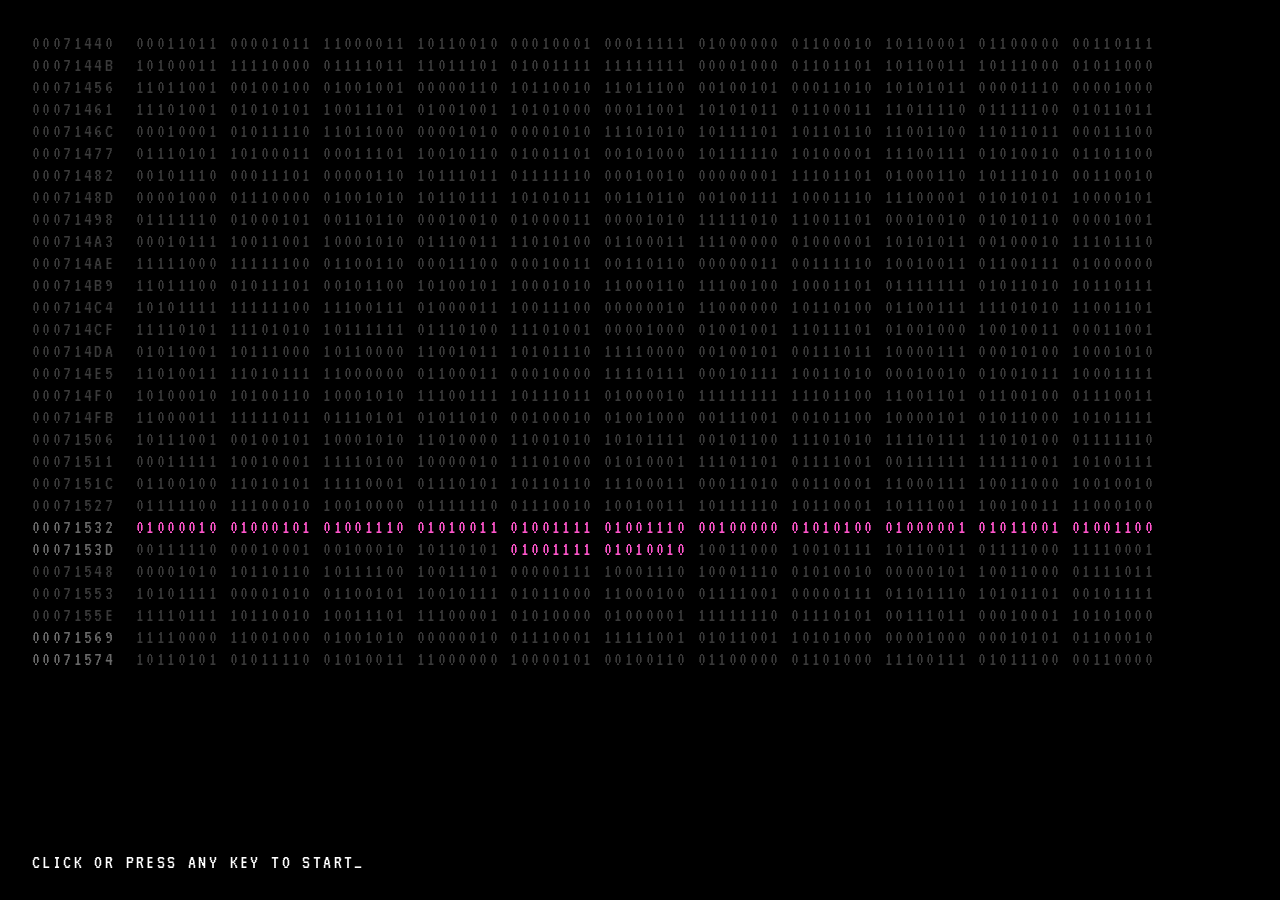
==== index.html @ 85f2c320 "bensontaylor.com website" ====
<!doctype html>
<html lang="en-GB">
<head>
<meta charset="utf-8">
<meta name="viewport" content="width=device-width, initial-scale=1">
<title>BENSON TAYLOR</title>
<meta name="description" content="Benson Taylor — British composer, record producer, technologist and businessman, working between his studios in Tuscany and Los Angeles.">
<meta name="theme-color" content="#ff56cc">
<link rel="canonical" href="https://bensontaylor.com/">
<link rel="icon" href="assets/img/icon-32.png" sizes="32x32">
<link rel="icon" href="assets/img/icon-192.png" sizes="192x192">
<link rel="apple-touch-icon" href="assets/img/icon-180.png">
<link rel="preconnect" href="https://fonts.googleapis.com">
<link rel="preconnect" href="https://fonts.gstatic.com" crossorigin>
<link rel="stylesheet" href="https://fonts.googleapis.com/css2?family=Silkscreen:wght@400;700&family=VT323&display=swap">
<link rel="stylesheet" href="assets/os.css?v=20261024205733">
<script>
  // Set before the first paint so the boot screen covers the site from the start (no flash on reload).
  document.documentElement.classList.add('js');
  if (!matchMedia('(prefers-reduced-motion: reduce)').matches && !/[?&]skipboot/.test(location.search)) document.documentElement.classList.add('booting');
</script>
</head>
<body>

<!-- Boot screen: shown once per visit, any key or click skips it. -->
<div class="boot" id="boot" aria-hidden="true">
  <pre class="boot-log" id="boot-log"></pre>
</div>

<!-- The pixelated portrait behind everything. -->
<canvas class="bg" id="bg" aria-hidden="true"></canvas>

<!-- Menu bar -->
<header class="menubar">
  <a class="mb-name" href="./" data-home>BENSON TAYLOR</a>
  <nav class="mb-menu" aria-label="Primary">
    <a href="#about" data-open="about">ABOUT</a>
    <a href="#music" data-open="music">MUSIC</a>
    <a href="#work" data-open="work">WORK</a>
    <a href="#contact" data-open="contact">CONTACT</a>
    <a href="#radio" data-open="radio">RADIO</a>
  </nav>
  <div class="mb-social">
    <a href="https://www.instagram.com/_bensontaylor/" target="_blank" rel="noopener" aria-label="Instagram" title="Instagram">
      <svg viewBox="0 0 24 24" aria-hidden="true"><rect x="2.5" y="2.5" width="19" height="19" rx="5.5" fill="none" stroke="currentColor" stroke-width="2.2"/><circle cx="12" cy="12" r="4.4" fill="none" stroke="currentColor" stroke-width="2.2"/><circle cx="17.6" cy="6.4" r="1.4" fill="currentColor"/></svg>
    </a>
    <a class="imdb" href="https://www.imdb.com/name/nm3892603/" target="_blank" rel="noopener" aria-label="IMDb" title="IMDb">
      <svg viewBox="0 0 48 24" aria-hidden="true"><text x="24" y="18" text-anchor="middle" font-family="Arial Black, Arial, sans-serif" font-weight="900" font-size="16" letter-spacing="-0.5" fill="currentColor">IMDb</text></svg>
    </a>
    <a href="https://twitter.com/_bensontaylor" target="_blank" rel="noopener" aria-label="X" title="X">
      <svg viewBox="0 0 24 24" aria-hidden="true"><path fill="currentColor" d="M18.244 2.25h3.308l-7.227 8.26 8.502 11.24H16.17l-5.214-6.817L4.99 21.75H1.68l7.73-8.835L1.254 2.25H8.08l4.713 6.231zm-1.161 17.52h1.833L7.084 4.126H5.117z"/></svg>
    </a>
  </div>
</header>

<main class="desktop" id="content">

  <h1 class="sr">Benson Taylor</h1>

  <section class="np" aria-label="Now playing">
    <header class="np-bar">
      <span class="eq" aria-hidden="true"><i></i><i></i><i></i><i></i><i></i></span>
      <span class="np-label">NOW PLAYING</span>
      <span class="np-title">FOURTH THIRD TWENTY THREE — TUSCAN JUNK FOOD &amp; DAEDELUS</span>
    </header>
    <div class="np-video"><div id="np-player"></div></div>
    <div class="np-controls">
      <button class="np-sound" id="np-sound" aria-pressed="false"><span class="on">■ SOUND ON</span><span class="off">▶ CLICK FOR SOUND</span></button>
      <a href="http://musics.to/50905KqULk" target="_blank" rel="noopener">LISTEN EVERYWHERE ↗</a>
    </div>
  </section>

  <ul class="icons" aria-label="Desktop">
    <li><button class="icon" data-open="new-music"><img src="assets/img/mac-tv.png" data-sel="assets/img/mac-tv-sel.png" alt="" width="48" height="48" draggable="false"><span>New Music</span></button></li>
    <li><button class="icon" data-open="about"><img src="assets/img/mac-doc.png" data-sel="assets/img/mac-doc-sel.png" alt="" width="48" height="48" draggable="false"><span>About Benson</span></button></li>
    <li><button class="icon" data-open="music"><img src="assets/img/mac-note.png" data-sel="assets/img/mac-note-sel.png" alt="" width="48" height="48" draggable="false"><span>Music</span></button></li>
    <li><button class="icon" data-open="work"><img src="assets/img/mac-star.png" data-sel="assets/img/mac-star-sel.png" alt="" width="48" height="48" draggable="false"><span>Work</span></button></li>
    <li><button class="icon" data-open="contact"><img src="assets/img/mac-mail.png" data-sel="assets/img/mac-mail-sel.png" alt="" width="48" height="48" draggable="false"><span>Contacts</span></button></li>
    <li><button class="icon" data-open="radio"><img src="assets/img/mac-radio.png" data-sel="assets/img/mac-radio-sel.png" alt="" width="48" height="48" draggable="false"><span>Radio</span></button></li>
  </ul>

  <!-- ===================== WINDOWS ===================== -->

  <section class="win" id="new-music" aria-labelledby="t-new-music" data-pos="47,4" data-w="780">
    <header class="win-bar"><button class="win-close" aria-label="Close">✕</button><h2 id="t-new-music">NEW_MUSIC.MOV</h2></header>
    <div class="win-body">
      <div class="video"><iframe title="Fourth Third Twenty Three - Tuscan Junk Food &amp; Daedelus" src="https://www.youtube.com/embed/rpQ9LRvMG9g" loading="lazy" allow="accelerometer; autoplay; clipboard-write; encrypted-media; gyroscope; picture-in-picture; web-share" allowfullscreen></iframe></div>
      <p class="lede">Benson Taylor’s under his new moniker, <mark>TUSCAN JUNK FOOD</mark>, collaborates with Los Angeles electronic titan <mark>DAEDELUS</mark>.</p>
      <p class="lede"><b>FOURTH THIRD TWENTY THREE</b> is out now on all streaming platforms.</p>
      <a class="btn" href="http://musics.to/50905KqULk" target="_blank" rel="noopener">▶ LISTEN EVERYWHERE</a>
    </div>
  </section>

  <section class="win" id="about" aria-labelledby="t-about" data-pos="30,10" data-w="860">
    <header class="win-bar"><button class="win-close" aria-label="Close">✕</button><h2 id="t-about">ABOUT.TXT</h2></header>
    <div class="win-body">
      <figure class="portrait">
        <img src="assets/img/benson-taylor-1024.jpeg" srcset="assets/img/benson-taylor-768.jpeg 768w, assets/img/benson-taylor-1024.jpeg 1024w, assets/img/benson-taylor-1536.jpeg 1536w" sizes="(max-width: 700px) 100vw, 600px" width="1024" height="692" alt="Benson Taylor, black and white portrait among ivy leaves">
        <canvas aria-hidden="true"></canvas>
      </figure>
      <div class="bio">
        <p class="bio-lead">Benson Taylor is a British composer, record producer, technologist and businessman, working between his studios in Tuscany and Los Angeles, where his orchestral and experimental synthesis backgrounds unite.</p>
        <p>David Bowie’s publishing company signed Benson in his early twenties and he has since carved out an incredible career writing and producing music. He is an alumnus of the University of California, Los Angeles.</p>
        <p>Benson’s music is heard in Netflix’s <i>Orange Is the New Black</i>, <i>Suits</i>, <i>Grey’s Anatomy</i>, <i>Ray Donovan</i>, <i>The Big Bang Theory</i> and <i>13 Reasons Why</i>. He recently scored Paul Leyden’s <i>Chick Fight</i>, an Amazon Original starring Malin Akerman, Bella Thorne and Alec Baldwin. In addition to the score, he also co-wrote and produced original songs for the film with Grammy-nominated Bones UK.</p>
        <p>In 2018 he wrote the soundtrack for the film adaptation of the notable Martin Amis thriller <i>London Fields</i>, directed by Mathew Cullen and starring Billy Bob Thornton, Amber Heard, Jason Isaacs, Jim Sturgess, Cara Delevingne and Johnny Depp.</p>
        <p>Benson founded A Remarkable Idea, a sub-label with Universal Music Group, in 2017.</p>
        <p>He has co-written with and produced artists including Bloc Party, Maxïmo Park, Bat For Lashes, the Hallé Orchestra, The New Mastersounds, Daedelus, Bo Ningen, Alex Maas (The Black Angels), Pulled Apart By Horses, the Los Angeles Philharmonic, Meshell Ndegeocello, Temples’ James Bagshaw, Lower Dens, MOBO-winning Kairos 4tet, Menace Beach, Robot Koch, The Kingdom Choir and Grammy Award-winning Good Charlotte.</p>
        <hr>
        <p>Benson was awarded an honorary doctorate for his services to music and humanitarian causes in 2016.</p>
        <p>Benson won ‘Best Original Music’ for his first feature film score, <i>Fear of Water</i>, at the Monaco International Film Festival in 2014.</p>
      </div>
    </div>
  </section>

  <section class="win" id="music" aria-labelledby="t-music" data-pos="40,8" data-w="820">
    <header class="win-bar"><button class="win-close" aria-label="Close">✕</button><h2 id="t-music">MUSIC.EXE</h2></header>
    <div class="win-body">
      <div class="player" id="player">
        <div class="pl-art"><img id="pl-art" src="assets/work/poster-london-fields.png" alt="" width="500" height="500"></div>
        <div class="pl-main">
          <p class="pl-now"><span class="eq" aria-hidden="true"><i></i><i></i><i></i><i></i><i></i></span> TRACK <span id="pl-num">01</span> / 14</p>
          <p class="pl-title" id="pl-title">LETTERS ON THE WALL</p>
          <p class="pl-sub" id="pl-sub">LONDON FIELDS</p>
          <div class="pl-wave" id="pl-bar" role="slider" tabindex="0" aria-label="Seek" aria-valuemin="0" aria-valuemax="100" aria-valuenow="0"><canvas id="pl-wave" aria-hidden="true"></canvas><div class="pl-fill" id="pl-fill" hidden></div></div>
          <div class="pl-row">
            <span class="pl-time" id="pl-time">0:00</span>
            <div class="pl-btns">
              <button id="pl-prev" aria-label="Previous track"><svg viewBox="0 0 8 8" shape-rendering="crispEdges" aria-hidden="true"><path d="M1 1h1v6H1zM6 1h1v6H6zM5 2h1v4H5zM4 3h1v2H4zM3 3.5h1v1H3z" fill="currentColor"/></svg></button>
              <button id="pl-play" class="pl-play" aria-label="Play"><svg class="i-play" viewBox="0 0 8 8" shape-rendering="crispEdges" aria-hidden="true"><path d="M2 1h1v6H2zM3 2h1v4H3zM4 3h1v2H4zM5 3.5h1v1H5z" fill="currentColor"/></svg><svg class="i-pause" viewBox="0 0 8 8" shape-rendering="crispEdges" aria-hidden="true"><path d="M2 1h1.5v6H2zM4.5 1H6v6H4.5z" fill="currentColor"/></svg></button>
              <button id="pl-next" aria-label="Next track"><svg viewBox="0 0 8 8" shape-rendering="crispEdges" aria-hidden="true"><path d="M1 1h1v6H1zM2 2h1v4H2zM3 3h1v2H3zM4 3.5h1v1H4zM6 1h1v6H6z" fill="currentColor"/></svg></button>
            </div>
            <span class="pl-time" id="pl-dur">0:00</span>
          </div>
        </div>
      </div>
      <h3>London Fields <small>(film / orchestral / electronic)</small></h3>
      <ol class="tracks">
        <li><a class="track" href="https://soundcloud.com/benson-taylor/letters-on-the-wall" target="_blank" rel="noopener" data-id="651380435" data-art="assets/work/poster-london-fields.png" data-group="London Fields"><span class="num">01</span><span class="t">Letters On The Wall</span><span class="go" aria-hidden="true"><svg class="i-play" viewBox="0 0 8 8" shape-rendering="crispEdges"><path d="M2 1h1v6H2zM3 2h1v4H3zM4 3h1v2H4zM5 3.5h1v1H5z" fill="currentColor"/></svg><svg class="i-pause" viewBox="0 0 8 8" shape-rendering="crispEdges"><path d="M2 1h1.5v6H2zM4.5 1H6v6H4.5z" fill="currentColor"/></svg></span></a></li>
        <li><a class="track" href="https://soundcloud.com/benson-taylor/consecutive-thoughts" target="_blank" rel="noopener" data-id="651380429" data-art="assets/work/poster-london-fields.png" data-group="London Fields"><span class="num">02</span><span class="t">Consecutive Thoughts</span><span class="go" aria-hidden="true"><svg class="i-play" viewBox="0 0 8 8" shape-rendering="crispEdges"><path d="M2 1h1v6H2zM3 2h1v4H3zM4 3h1v2H4zM5 3.5h1v1H5z" fill="currentColor"/></svg><svg class="i-pause" viewBox="0 0 8 8" shape-rendering="crispEdges"><path d="M2 1h1.5v6H2zM4.5 1H6v6H4.5z" fill="currentColor"/></svg></span></a></li>
        <li><a class="track" href="https://soundcloud.com/benson-taylor/flat-scene" target="_blank" rel="noopener" data-id="651380423" data-art="assets/work/poster-london-fields.png" data-group="London Fields"><span class="num">03</span><span class="t">Flat Scene</span><span class="go" aria-hidden="true"><svg class="i-play" viewBox="0 0 8 8" shape-rendering="crispEdges"><path d="M2 1h1v6H2zM3 2h1v4H3zM4 3h1v2H4zM5 3.5h1v1H5z" fill="currentColor"/></svg><svg class="i-pause" viewBox="0 0 8 8" shape-rendering="crispEdges"><path d="M2 1h1.5v6H2zM4.5 1H6v6H4.5z" fill="currentColor"/></svg></span></a></li>
        <li><a class="track" href="https://soundcloud.com/benson-taylor/wander-in-blues" target="_blank" rel="noopener" data-id="651380414" data-art="assets/work/poster-london-fields.png" data-group="London Fields"><span class="num">04</span><span class="t">Wander In Blues</span><span class="go" aria-hidden="true"><svg class="i-play" viewBox="0 0 8 8" shape-rendering="crispEdges"><path d="M2 1h1v6H2zM3 2h1v4H3zM4 3h1v2H4zM5 3.5h1v1H5z" fill="currentColor"/></svg><svg class="i-pause" viewBox="0 0 8 8" shape-rendering="crispEdges"><path d="M2 1h1.5v6H2zM4.5 1H6v6H4.5z" fill="currentColor"/></svg></span></a></li>
        <li><a class="track" href="https://soundcloud.com/benson-taylor/handy-andy" target="_blank" rel="noopener" data-id="651380411" data-art="assets/work/poster-london-fields.png" data-group="London Fields"><span class="num">05</span><span class="t">Handy Andy</span><span class="go" aria-hidden="true"><svg class="i-play" viewBox="0 0 8 8" shape-rendering="crispEdges"><path d="M2 1h1v6H2zM3 2h1v4H3zM4 3h1v2H4zM5 3.5h1v1H5z" fill="currentColor"/></svg><svg class="i-pause" viewBox="0 0 8 8" shape-rendering="crispEdges"><path d="M2 1h1.5v6H2zM4.5 1H6v6H4.5z" fill="currentColor"/></svg></span></a></li>
      </ol>
      <h3>Orchestral Suite</h3>
      <ol class="tracks">
        <li><a class="track" href="https://soundcloud.com/benson-taylor/out-of-reach" target="_blank" rel="noopener" data-id="651380363" data-art="assets/work/logo-umg.svg" data-group="Orchestral Suite"><span class="num">06</span><span class="t">Out Of Reach</span><span class="go" aria-hidden="true"><svg class="i-play" viewBox="0 0 8 8" shape-rendering="crispEdges"><path d="M2 1h1v6H2zM3 2h1v4H3zM4 3h1v2H4zM5 3.5h1v1H5z" fill="currentColor"/></svg><svg class="i-pause" viewBox="0 0 8 8" shape-rendering="crispEdges"><path d="M2 1h1.5v6H2zM4.5 1H6v6H4.5z" fill="currentColor"/></svg></span></a></li>
        <li><a class="track" href="https://soundcloud.com/benson-taylor/legacy" target="_blank" rel="noopener" data-id="651380375" data-art="assets/work/logo-umg.svg" data-group="Orchestral Suite"><span class="num">07</span><span class="t">Legacy</span><span class="go" aria-hidden="true"><svg class="i-play" viewBox="0 0 8 8" shape-rendering="crispEdges"><path d="M2 1h1v6H2zM3 2h1v4H3zM4 3h1v2H4zM5 3.5h1v1H5z" fill="currentColor"/></svg><svg class="i-pause" viewBox="0 0 8 8" shape-rendering="crispEdges"><path d="M2 1h1.5v6H2zM4.5 1H6v6H4.5z" fill="currentColor"/></svg></span></a></li>
        <li><a class="track" href="https://soundcloud.com/benson-taylor/jeopardy" target="_blank" rel="noopener" data-id="651380384" data-art="assets/work/logo-umg.svg" data-group="Orchestral Suite"><span class="num">08</span><span class="t">Jeopardy</span><span class="go" aria-hidden="true"><svg class="i-play" viewBox="0 0 8 8" shape-rendering="crispEdges"><path d="M2 1h1v6H2zM3 2h1v4H3zM4 3h1v2H4zM5 3.5h1v1H5z" fill="currentColor"/></svg><svg class="i-pause" viewBox="0 0 8 8" shape-rendering="crispEdges"><path d="M2 1h1.5v6H2zM4.5 1H6v6H4.5z" fill="currentColor"/></svg></span></a></li>
        <li><a class="track" href="https://soundcloud.com/benson-taylor/reaching" target="_blank" rel="noopener" data-id="651380381" data-art="assets/work/logo-umg.svg" data-group="Orchestral Suite"><span class="num">09</span><span class="t">Reaching</span><span class="go" aria-hidden="true"><svg class="i-play" viewBox="0 0 8 8" shape-rendering="crispEdges"><path d="M2 1h1v6H2zM3 2h1v4H3zM4 3h1v2H4zM5 3.5h1v1H5z" fill="currentColor"/></svg><svg class="i-pause" viewBox="0 0 8 8" shape-rendering="crispEdges"><path d="M2 1h1.5v6H2zM4.5 1H6v6H4.5z" fill="currentColor"/></svg></span></a></li>
      </ol>
      <h3>ARI × Universal × BT</h3>
      <ol class="tracks">
        <li><a class="track" href="https://soundcloud.com/benson-taylor/hero-in-disguise-1" target="_blank" rel="noopener" data-id="651380408" data-art="assets/work/logo-umg.svg" data-group="ARI × Universal × BT"><span class="num">10</span><span class="t">Hero In Disguise<small>Mercury shortlisted Bloc Party</small></span><span class="go" aria-hidden="true"><svg class="i-play" viewBox="0 0 8 8" shape-rendering="crispEdges"><path d="M2 1h1v6H2zM3 2h1v4H3zM4 3h1v2H4zM5 3.5h1v1H5z" fill="currentColor"/></svg><svg class="i-pause" viewBox="0 0 8 8" shape-rendering="crispEdges"><path d="M2 1h1.5v6H2zM4.5 1H6v6H4.5z" fill="currentColor"/></svg></span></a></li>
        <li><a class="track" href="https://soundcloud.com/benson-taylor/too-serious" target="_blank" rel="noopener" data-id="651380402" data-art="assets/work/logo-umg.svg" data-group="ARI × Universal × BT"><span class="num">11</span><span class="t">Too Serious<small>Mercury shortlisted Maxïmo Park</small></span><span class="go" aria-hidden="true"><svg class="i-play" viewBox="0 0 8 8" shape-rendering="crispEdges"><path d="M2 1h1v6H2zM3 2h1v4H3zM4 3h1v2H4zM5 3.5h1v1H5z" fill="currentColor"/></svg><svg class="i-pause" viewBox="0 0 8 8" shape-rendering="crispEdges"><path d="M2 1h1.5v6H2zM4.5 1H6v6H4.5z" fill="currentColor"/></svg></span></a></li>
        <li><a class="track" href="https://soundcloud.com/benson-taylor/is-this-thing-on" target="_blank" rel="noopener" data-id="651380399" data-art="assets/work/logo-umg.svg" data-group="ARI × Universal × BT"><span class="num">12</span><span class="t">Is This Thing On<small>Pulled Apart By Horses</small></span><span class="go" aria-hidden="true"><svg class="i-play" viewBox="0 0 8 8" shape-rendering="crispEdges"><path d="M2 1h1v6H2zM3 2h1v4H3zM4 3h1v2H4zM5 3.5h1v1H5z" fill="currentColor"/></svg><svg class="i-pause" viewBox="0 0 8 8" shape-rendering="crispEdges"><path d="M2 1h1.5v6H2zM4.5 1H6v6H4.5z" fill="currentColor"/></svg></span></a></li>
        <li><a class="track" href="https://soundcloud.com/benson-taylor/hakoniwa" target="_blank" rel="noopener" data-id="651380390" data-art="assets/work/logo-umg.svg" data-group="ARI × Universal × BT"><span class="num">13</span><span class="t">Hakoniwa<small>Bo Ningen</small></span><span class="go" aria-hidden="true"><svg class="i-play" viewBox="0 0 8 8" shape-rendering="crispEdges"><path d="M2 1h1v6H2zM3 2h1v4H3zM4 3h1v2H4zM5 3.5h1v1H5z" fill="currentColor"/></svg><svg class="i-pause" viewBox="0 0 8 8" shape-rendering="crispEdges"><path d="M2 1h1.5v6H2zM4.5 1H6v6H4.5z" fill="currentColor"/></svg></span></a></li>
        <li><a class="track" href="https://soundcloud.com/benson-taylor/escaping-jack" target="_blank" rel="noopener" data-id="651380387" data-art="assets/work/logo-umg.svg" data-group="ARI × Universal × BT"><span class="num">14</span><span class="t">Escaping Jack<small>MOBO Award winning Kairos 4tet</small></span><span class="go" aria-hidden="true"><svg class="i-play" viewBox="0 0 8 8" shape-rendering="crispEdges"><path d="M2 1h1v6H2zM3 2h1v4H3zM4 3h1v2H4zM5 3.5h1v1H5z" fill="currentColor"/></svg><svg class="i-pause" viewBox="0 0 8 8" shape-rendering="crispEdges"><path d="M2 1h1.5v6H2zM4.5 1H6v6H4.5z" fill="currentColor"/></svg></span></a></li>
      </ol>
    </div>
  </section>

  <section class="win win-wide" id="work" aria-labelledby="t-work" data-pos="12,8" data-w="1080">
    <header class="win-bar"><button class="win-close" aria-label="Close">✕</button><h2 id="t-work">WORK.DAT</h2></header>
    <div class="win-body">
      <h3>FILM &amp; TV</h3>
      <div class="posters">
        <figure class="poster"><div class="poster-img"><img src="assets/work/poster-oitnb.jpg" alt="Orange Is the New Black" loading="lazy"></div><figcaption>Orange Is the New Black<span>Netflix</span></figcaption></figure>
        <figure class="poster"><div class="poster-img"><img src="assets/work/poster-chick-fight.jpg" alt="Chick Fight" loading="lazy"></div><figcaption>Chick Fight<span>Score &amp; original songs</span></figcaption></figure>
        <figure class="poster"><div class="poster-img"><img src="assets/work/poster-suits.jpg" alt="Suits" loading="lazy"></div><figcaption>Suits<span>TV</span></figcaption></figure>
        <figure class="poster"><div class="poster-img"><img src="assets/work/poster-ray-donovan.png" alt="Ray Donovan" loading="lazy"></div><figcaption>Ray Donovan<span>TV</span></figcaption></figure>
        <figure class="poster"><div class="poster-img"><img src="assets/work/poster-london-fields.png" alt="London Fields" loading="lazy"></div><figcaption>London Fields<span>Original score</span></figcaption></figure>
        <figure class="poster"><div class="poster-img"><img src="assets/work/poster-greys.jpg" alt="Grey’s Anatomy" loading="lazy"></div><figcaption>Grey’s Anatomy<span>TV</span></figcaption></figure>
        <figure class="poster"><div class="poster-img"><img src="assets/work/poster-13rw.jpg" alt="13 Reasons Why" loading="lazy"></div><figcaption>13 Reasons Why<span>Netflix</span></figcaption></figure>
        <figure class="poster"><div class="poster-img"><img src="assets/work/poster-tbbt.jpg" alt="The Big Bang Theory" loading="lazy"></div><figcaption>The Big Bang Theory<span>TV</span></figcaption></figure>
        <figure class="poster"><div class="poster-img"><img src="assets/work/poster-succession.jpg" alt="Succession" loading="lazy"></div><figcaption>Succession<span>HBO</span></figcaption></figure>
        <figure class="poster"><div class="poster-img"><img src="assets/work/poster-the-bear.png" alt="The Bear" loading="lazy"></div><figcaption>The Bear<span>FX</span></figcaption></figure>
      </div>
      <h3>COLLABORATIONS</h3>
      <div class="collabs">
        <a class="collab" href="https://blocparty.com/" target="_blank" rel="noopener" title="Bloc Party ↗"><img src="assets/work/logo-bloc-party.png" alt="Bloc Party"></a>
        <span class="collab"><img src="assets/work/logo-netflix.svg" alt="Netflix"></span>
        <a class="collab" href="https://maximopark.com/" target="_blank" rel="noopener" title="Maxïmo Park ↗"><span>Maxïmo Park</span></a>
        <span class="collab"><img src="assets/work/logo-bbc.svg" alt="BBC"></span>
        <a class="collab" href="https://www.batforlashes.com/" target="_blank" rel="noopener" title="Bat For Lashes ↗"><span>Bat For Lashes</span></a>
        <span class="collab"><img src="assets/work/logo-umg.svg" alt="Universal Music Group"></span>
        <a class="collab" href="https://www.goodcharlotte.com/" target="_blank" rel="noopener" title="Good Charlotte ↗"><span>Good Charlotte</span></a>
        <a class="collab" href="https://en.wikipedia.org/wiki/Daedelus_(musician)" target="_blank" rel="noopener" title="Daedelus ↗"><span>Daedelus</span></a>
        <span class="collab collab-bafta"><img src="assets/work/logo-bafta-mask.svg" alt=""><b>BAFTA</b></span>
        <a class="collab" href="https://www.meshell.com/" target="_blank" rel="noopener" title="Meshell Ndegeocello ↗"><span>Meshell Ndegeocello</span></a>
        <span class="collab"><img src="assets/work/logo-hbo.svg" alt="HBO"></span>
        <a class="collab" href="https://www.boningen.info/" target="_blank" rel="noopener" title="Bo Ningen ↗"><span>Bo Ningen</span></a>
        <a class="collab" href="https://www.laphil.com/" target="_blank" rel="noopener" title="Los Angeles Philharmonic ↗"><img src="assets/work/logo-la-phil.svg" alt="Los Angeles Philharmonic"></a>
        <a class="collab" href="https://www.pulledapartbyhorses.com/" target="_blank" rel="noopener" title="Pulled Apart By Horses ↗"><span>Pulled Apart By Horses</span></a>
        <a class="collab" href="https://bonesuk.bandcamp.com/" target="_blank" rel="noopener" title="Bones UK ↗"><span>Bones UK</span></a>
        <span class="collab"><img src="assets/work/logo-sony-music.svg" alt="Sony Music"></span>
        <a class="collab" href="https://kairos4tet.bandcamp.com/" target="_blank" rel="noopener" title="Kairos 4tet ↗"><span>Kairos 4tet</span></a>
        <span class="collab"><img src="assets/work/logo-paramount.svg" alt="Paramount"></span>
        <a class="collab" href="https://lowerdens.bandcamp.com/" target="_blank" rel="noopener" title="Lower Dens ↗"><span>Lower Dens</span></a>
        <span class="collab"><img src="assets/work/logo-mobo.png" alt="MOBO Awards"></span>
        <a class="collab" href="https://menacebeach.bandcamp.com/" target="_blank" rel="noopener" title="Menace Beach ↗"><span>Menace Beach</span></a>
        <span class="collab"><img src="assets/work/logo-wmg.svg" alt="Warner Music Group"></span>
        <a class="collab" href="https://www.robotsdontsleep.com/" target="_blank" rel="noopener" title="Robot Koch ↗"><span>Robot Koch</span></a>
        <a class="collab" href="https://kingdomchoir.com/" target="_blank" rel="noopener" title="The Kingdom Choir ↗"><span>The Kingdom Choir</span></a>
        <a class="collab" href="https://halle.co.uk/" target="_blank" rel="noopener" title="The Hallé ↗"><span>The Hallé</span></a>
        <a class="collab" href="https://www.newmastersounds.com/" target="_blank" rel="noopener" title="The New Mastersounds ↗"><span>The New Mastersounds</span></a>
        <span class="collab"><img src="assets/work/logo-prime-video.svg" alt="Prime Video"></span>
        <a class="collab" href="https://www.alexmaasmusic.com/" target="_blank" rel="noopener" title="Alex Maas ↗"><span>Alex Maas</span></a>
        <span class="collab"><span>Warner Bros.</span></span>
        <a class="collab" href="https://templestheband.com/" target="_blank" rel="noopener" title="James Bagshaw (Temples) ↗"><span>James Bagshaw (Temples)</span></a>
      </div>
    </div>
  </section>

  <section class="win" id="contact" aria-labelledby="t-contact" data-pos="48,18" data-w="720">
    <header class="win-bar"><button class="win-close" aria-label="Close">✕</button><h2 id="t-contact">CONTACT.VCF</h2></header>
    <div class="win-body">
<div class="contacts">
      <article class="contact">
        <h3 class="c-role">Management / Studio</h3>
        <p class="c-name">Zoe Wilson</p>
        <dl>
          <dt>Email</dt><dd><a href="mailto:zoe@bensontaylor.com">zoe@bensontaylor.com</a></dd>
          <dt>Phone</dt><dd><a href="tel:+13105596674">+1 310 559 6674</a></dd>
          <dt>Address</dt><dd>1601 Vine Street, Hollywood<br>Los Angeles, CA 90028</dd>
        </dl>
      </article>
      <article class="contact">
        <h3 class="c-role">Public relations</h3>
        <p class="c-name">Charley Walters</p>
        <dl>
          <dt>Email</dt><dd><a href="mailto:charley@cw3pr.com">charley@cw3pr.com</a></dd>
          <dt>Phone</dt><dd><a href="tel:+13234761050">+1 323 476 1050</a></dd>
          <dt>Address</dt><dd>2422 Claremont Avenue<br>Los Angeles, CA 90027</dd>
        </dl>
      </article>
      <article class="contact">
        <h3 class="c-role">Legal</h3>
        <p class="c-name">Praveen Bhatia</p>
        <dl>
          <dt>Email</dt><dd><a href="mailto:praveen@tanward.co.uk">praveen@tanward.co.uk</a></dd>
          <dt>Phone</dt><dd><a href="tel:+442039851240">+44 203 985 1240</a></dd>
          <dt>Address</dt><dd>66-67 Newman Street<br>London, W1T 3EQ</dd>
        </dl>
      </article>
      <article class="contact">
        <h3 class="c-role">A Remarkable Idea (Universal Music)</h3>
        <p class="c-name">Abigail Tyne</p>
        <dl>
          <dt>Email</dt><dd><a href="mailto:abigail@bensontaylor.com">abigail@bensontaylor.com</a></dd>
          <dt>Phone</dt><dd><a href="tel:+442085596674">+44 208 559 6674</a></dd>
          <dt>Address</dt><dd>24 Pepper Street<br>London, SE1 0EB</dd>
        </dl>
      </article>
      </div>
    </div>
  </section>

  <section class="win" id="radio" aria-labelledby="t-radio" data-pos="56,24" data-w="600">
    <header class="win-bar"><button class="win-close" aria-label="Close">✕</button><h2 id="t-radio">RADIO.FM</h2></header>
    <div class="win-body">
      <div class="radio-grid">
        <a class="radio-card" href="https://www.nts.live/shows/guests/episodes/benson-taylor-3rd-march-2019" target="_blank" rel="noopener">
          <img src="assets/img/nts-radio.png" alt="NTS Radio" width="150" height="150" loading="lazy"><span>NTS RADIO SHOW ↗</span>
        </a>
        <a class="radio-card" href="https://www.dublab.com/djs/benson-taylor" target="_blank" rel="noopener">
          <img src="assets/img/dublab.jpg" alt="Dublab" width="150" height="150" loading="lazy"><span>DUBLAB RADIO SHOW ↗</span>
        </a>
      </div>
    </div>
  </section>

</main>


<!-- Mini player: shows when the Music window is closed but a track is still playing. -->
<section class="mini" id="mini" aria-label="Music player" hidden>
  <header class="mini-head">
    <span class="eq" aria-hidden="true"><i></i><i></i><i></i><i></i><i></i></span>
    <button class="mini-open" id="mini-open" title="Open MUSIC.EXE">MUSIC.EXE</button>
    <button class="win-close" id="mini-close" aria-label="Stop and close">✕</button>
  </header>
  <div class="mini-body">
    <div class="mini-art"><img id="mini-art" src="assets/work/poster-london-fields.png" alt=""></div>
    <div class="mini-info">
      <p class="mini-title" id="mini-title">LETTERS ON THE WALL</p>
      <div class="pl-bar mini-progress" id="mini-bar"><div class="pl-fill" id="mini-fill"></div></div>
      <div class="mini-btns">
        <button id="mini-prev" aria-label="Previous track"><svg viewBox="0 0 8 8" shape-rendering="crispEdges" aria-hidden="true"><path d="M1 1h1v6H1zM6 1h1v6H6zM5 2h1v4H5zM4 3h1v2H4zM3 3.5h1v1H3z" fill="currentColor"/></svg></button>
        <button id="mini-play" class="pl-play" aria-label="Pause"><svg class="i-play" viewBox="0 0 8 8" shape-rendering="crispEdges" aria-hidden="true"><path d="M2 1h1v6H2zM3 2h1v4H3zM4 3h1v2H4zM5 3.5h1v1H5z" fill="currentColor"/></svg><svg class="i-pause" viewBox="0 0 8 8" shape-rendering="crispEdges" aria-hidden="true"><path d="M2 1h1.5v6H2zM4.5 1H6v6H4.5z" fill="currentColor"/></svg></button>
        <button id="mini-next" aria-label="Next track"><svg viewBox="0 0 8 8" shape-rendering="crispEdges" aria-hidden="true"><path d="M1 1h1v6H1zM2 2h1v4H2zM3 3h1v2H3zM4 3.5h1v1H4zM6 1h1v6H6z" fill="currentColor"/></svg></button>
      </div>
    </div>
  </div>
</section>

<!-- SoundCloud does the streaming; our controls drive it. -->
<iframe id="sc-player" class="sc-engine" title="SoundCloud player" scrolling="no" allow="autoplay; encrypted-media" tabindex="-1" aria-hidden="true"
          src="https://w.soundcloud.com/player/?url=https%3A//api.soundcloud.com/tracks/651380435&amp;auto_play=false&amp;hide_related=true&amp;show_comments=false&amp;visual=false"></iframe>
<script src="https://w.soundcloud.com/player/api.js" defer></script>
<script src="https://www.youtube.com/iframe_api" defer></script>
<script src="assets/os.js?v=20261024210309" defer></script>
</body>
</html>
---- assets/os.css ----
/* BT-OS — bensontaylor.com */

@font-face {
  font-family: 'sk-modernist';
  src: url('fonts/sk-modernist-regular.woff2') format('woff2'), url('fonts/sk-modernist-regular.woff') format('woff');
  font-weight: 400;
  font-display: swap;
}
@font-face {
  font-family: 'sk-modernist';
  src: url('fonts/sk-modernist-bold.woff2') format('woff2'), url('fonts/sk-modernist-bold.woff') format('woff');
  font-weight: 700;
  font-display: swap;
}

:root {
  --pink: #ff56cc;
  --lime: #c6ff00;
  --paper: #e9e6ee;
  --px: 'Silkscreen', 'VT323', monospace;
  --vt: 'VT323', 'Courier New', monospace;
  --sk: 'sk-modernist', 'Helvetica Neue', Arial, sans-serif;
  --bar: 96px;
  --strip: 0px;
  --cursor: url('img/cursor.svg') 1 1, auto;
  --cursor-hot: url('img/cursor-hot.svg') 1 1, pointer;
}

*, *::before, *::after { box-sizing: border-box; }

html { background: #000; cursor: var(--cursor); -webkit-text-size-adjust: 100%; }
a, button, [data-open], .win-bar, .track { cursor: var(--cursor-hot); }

body {
  margin: 0;
  min-height: 100vh;
  color: #fff;
  font-family: var(--vt);
  font-size: 22px;
  line-height: 1.15;
  overflow-wrap: break-word;
  -webkit-font-smoothing: antialiased;
}
.js body { overflow: hidden; }

a { color: inherit; }
button { font: inherit; color: inherit; background: none; border: 0; padding: 0; }
img { display: block; max-width: 100%; height: auto; }
::selection { background: var(--pink); color: #000; }
:focus-visible { outline: 3px solid var(--lime); outline-offset: 2px; }
.sr { position: absolute; width: 1px; height: 1px; overflow: hidden; clip: rect(0 0 0 0); white-space: nowrap; }

/* ---------- Background ---------- */

.bg { position: fixed; inset: 0; width: 100%; height: 100%; z-index: 0; background: var(--pink); image-rendering: pixelated; }

/* ---------- Boot ---------- */

.boot { position: fixed; inset: 0; z-index: 2000; background: #000; color: var(--lime); padding: 32px; display: none; }
.booting .boot { display: block; }
.boot { color: #3a3a3a; overflow: hidden; }
.boot-log { margin: 0; font: 20px/1.1 var(--vt); letter-spacing: 0.12em; white-space: pre; }
.boot-log .hot { color: #fff; }
.boot-log .name { color: var(--pink); }
.boot-log .addr { color: #6a6a6a; }
.boot-prompt-fixed { position: absolute; left: 32px; bottom: 28px; font: 20px/1 var(--vt); letter-spacing: 0.12em; color: #fff; animation: blink 1s steps(1) infinite; }
.boot-panel {
  position: absolute;
  left: 32px;
  top: 22%;
  z-index: 2;
  max-width: calc(100vw - 64px);
  padding: 18px 22px;
  background: #000;
  border-left: 4px solid var(--pink);
  box-shadow: 0 0 0 1px #222;
  color: #fff;
  font: clamp(18px, 1.8vw, 26px)/1.35 var(--vt);
  letter-spacing: 0.08em;
  white-space: pre-wrap;
  transform: translateX(calc(-100% - 40px));
  transition: transform .45s steps(6);
}
.boot-panel.in { transform: none; }
.boot-panel .boot-hot { color: var(--pink); }
.boot-panel .boot-prompt { color: #fff; animation: blink 1s steps(1) infinite; }
.boot-prompt { color: #fff; animation: blink 1s steps(1) infinite; }
@keyframes blink { 50% { opacity: .2; } }
.boot.out { animation: boot-out .35s steps(6) forwards; }
@keyframes boot-out { to { clip-path: inset(50% 0 50% 0); } }

/* ---------- Menu bar ---------- */

.menubar {
  position: fixed;
  top: 0; left: 0; right: 0;
  z-index: 800;
  height: var(--bar);
  display: flex;
  align-items: center;
  gap: 3vw;
  padding: 0 2.2vw;
  font-family: var(--vt);
  white-space: nowrap;
  /* No bar: the words sit on the photo, like alvvays.com. A soft shade keeps them readable. */
  background: linear-gradient(to bottom, rgba(0,0,0,.55), rgba(0,0,0,0));
}
.mb-name, .mb-menu a {
  font-size: clamp(22px, 2.5vw, 50px);
  line-height: 1;
  letter-spacing: 0.1em;
  text-decoration: none;
  text-shadow: 2px 2px 0 #000;
}
.mb-name { color: var(--pink); }
.mb-menu { display: flex; gap: 2.4vw; }
.mb-menu a { color: #fff; }
.mb-name:hover, .mb-menu a:hover, .mb-menu a.here { color: var(--pink); }
.mb-menu a.here { text-decoration: underline; text-decoration-thickness: 3px; text-underline-offset: 6px; }
.mb-social { margin-left: auto; display: flex; align-items: center; gap: 8px; }
.mb-social a { display: grid; place-items: center; width: 36px; height: 36px; color: #fff; border: 1.5px solid #fff; background: rgba(0,0,0,.25); box-shadow: 2px 2px 0 #000; transition: transform .12s; }
.mb-social a.imdb { width: 52px; }
.mb-social svg { width: 18px; height: 18px; display: block; filter: drop-shadow(1px 1px 0 #000); }
.mb-social a.imdb svg { width: 42px; height: 21px; }
.mb-social a:hover { background: var(--pink); color: #000; border-color: #000; transform: translate(-2px, -2px); }

/* ---------- Desktop ---------- */

.desktop { position: relative; z-index: 10; }

.np {
  position: fixed;
  top: calc(var(--bar) + 18px);
  left: 20px;
  z-index: 6;
  width: 360px;
  background: var(--paper);
  color: #000;
  border: 2px solid #000;
  box-shadow: 3px 3px 0 rgba(0,0,0,.85);
}
.np-bar { display: flex; align-items: center; gap: 8px; padding: 6px 8px; border-bottom: 2px solid #000; background: var(--pink); }
.np-label { font-family: var(--px); font-size: 10px; background: #000; color: var(--pink); padding: 2px 5px; flex: none; }
.np-title { font-size: 17px; line-height: 1; white-space: nowrap; overflow: hidden; text-overflow: ellipsis; }
.np .eq i { background: #000; }
.np-video { position: relative; aspect-ratio: 16 / 9; background: #000; }
.np-video iframe, .np-video #np-player { position: absolute; inset: 0; width: 100%; height: 100%; border: 0; }
.np-controls { display: flex; justify-content: space-between; align-items: center; gap: 8px; padding: 6px 8px; border-top: 2px solid #000; font-family: var(--px); font-size: 11px; }
.np-controls a { text-decoration: none; }
.np-controls a:hover { background: #000; color: var(--pink); }
.np-sound { padding: 3px 8px; background: #000; color: var(--pink); }
.np-sound:hover { background: var(--pink); color: #000; }
.np-sound .on, .np-sound[aria-pressed="true"] .off { display: none; }
.np-sound[aria-pressed="true"] .on { display: inline; }
.np:not(.playing) .eq i { animation-play-state: paused; }

.eq { display: flex; align-items: flex-end; gap: 2px; height: 20px; flex: none; }
.eq i { width: 4px; height: 20%; background: var(--pink); animation: eq .9s steps(4) infinite; }
.eq i:nth-child(2) { animation-delay: -.3s; } .eq i:nth-child(3) { animation-delay: -.6s; }
.eq i:nth-child(4) { animation-delay: -.15s; } .eq i:nth-child(5) { animation-delay: -.45s; }
@keyframes eq { 0% { height: 20%; } 25% { height: 100%; } 50% { height: 45%; } 75% { height: 80%; } 100% { height: 20%; } }

.icons {
  position: fixed;
  top: calc(var(--bar) + 20px);
  right: 18px;
  z-index: 6;
  list-style: none;
  margin: 0;
  padding: 0;
  display: grid;
  gap: 8px;
}
.icon { display: grid; justify-items: center; gap: 3px; width: 104px; padding: 4px 2px; }
.icon img { width: 48px; height: 48px; image-rendering: pixelated; }
/* Name tags as on a classic Mac desktop: black on white, inverted when selected. */
.icon span { font: 12px/1.25 Geneva, Verdana, "Helvetica Neue", Arial, sans-serif; color: #000; background: #fff; padding: 0 4px; white-space: nowrap; }
.icon.is-open span, .icon:active span { background: #000; color: #fff; }
.icons li { position: relative; }
.icons li.dragging { z-index: 20; }
/* A little untidy, like a real desktop: nudged off the grid. */
.icons li:nth-child(1) { transform: translate(-6px, 0); }
.icons li:nth-child(2) { transform: translate(-58px, 14px); }
.icons li:nth-child(3) { transform: translate(-14px, 22px); }
.icons li:nth-child(4) { transform: translate(-72px, 30px); }
.icons li:nth-child(5) { transform: translate(-22px, 50px); }
.icons li:nth-child(6) { transform: translate(-44px, 64px); }

/* ---------- Windows ---------- */

.win {
  position: relative;
  margin: 24px auto;
  width: min(640px, calc(100vw - 24px));
  background: var(--paper);
  color: #000;
  border: 2px solid #000;
  box-shadow: 4px 4px 0 rgba(0,0,0,.85);
}
.js .win {
  position: fixed;
  margin: 0;
  z-index: 100;
  display: none;
  max-height: calc(100vh - var(--bar) - 28px);
  flex-direction: column;
}
.js .win.open { display: flex; }
.win.win-in { animation: win-in .22s steps(4); }
@keyframes win-in { from { clip-path: inset(0 0 100% 0); } to { clip-path: inset(0); } }

.win-bar {
  display: flex;
  align-items: center;
  gap: 10px;
  height: 32px;
  padding: 0 8px;
  border-bottom: 2px solid #000;
  background: var(--paper);
  user-select: none;
  touch-action: none;
  flex: none;
}
.win.active .win-bar {
  background:
    repeating-linear-gradient(to bottom, #000 0 2px, transparent 2px 5px) center / 100% 60% no-repeat,
    var(--pink);
}
.win-bar h2 { margin: 0 auto; padding: 0 10px; font-family: var(--px); font-size: 14px; font-weight: 700; background: var(--paper); line-height: 20px; }
.win.active .win-bar h2 { background: var(--pink); }
.win-close { width: 20px; height: 20px; flex: none; display: grid; place-items: center; font-size: 14px; line-height: 1; background: var(--paper); border: 2px solid #000; }
.win-close:hover { background: #000; color: var(--pink); }
.win-body { padding: 22px 28px 28px; overflow: auto; overscroll-behavior: contain; }

.win-body::-webkit-scrollbar { width: 14px; }
.win-body::-webkit-scrollbar-track { background: var(--paper); border-left: 2px solid #000; }
.win-body::-webkit-scrollbar-thumb { background: var(--pink); border: 2px solid #000; }

.win h3 {
  margin: 24px 0 10px;
  padding-bottom: 4px;
  border-bottom: 2px solid #000;
  font-family: var(--px);
  font-size: 15px;
  font-weight: 700;
}
.win h3:first-child, .win iframe + h3 { margin-top: 4px; }
.win h3 small { font-weight: 400; font-size: 12px; }

.lede { font-size: 26px; line-height: 1.1; margin: 16px 0; }
mark { background: var(--pink); color: #000; padding: 0 4px; }

.btn {
  display: inline-block;
  margin-top: 8px;
  padding: 8px 16px;
  font-family: var(--px);
  font-size: 13px;
  text-decoration: none;
  background: var(--pink);
  color: #000;
  border: 2px solid #000;
  box-shadow: 2px 2px 0 #000;
}
.btn:hover { background: #000; color: var(--pink); }
.btn:active { transform: translate(4px, 4px); box-shadow: none; }

.video { position: relative; aspect-ratio: 16 / 9; background: #000; border: 2px solid #000; }
.video iframe { position: absolute; inset: 0; width: 100%; height: 100%; border: 0; }

/* About */
.portrait { position: relative; margin: 0; border: 2px solid #000; background: #000; }
.portrait canvas { position: absolute; inset: 0; width: 100%; height: 100%; touch-action: pan-y; }
.portrait img { filter: grayscale(1); }
.bio { max-width: 84ch; margin-top: 24px; font-family: var(--vt); }
.bio p { margin: 0 0 16px; font-size: 23px; line-height: 1.35; letter-spacing: 0.01em; }
.bio .bio-lead { font-size: 30px; line-height: 1.15; margin-bottom: 20px; }
.bio i { font-style: italic; }
.bio hr { border: 0; border-top: 2px dotted #000; margin: 22px 0; }

/* Music */
.tracks { list-style: none; margin: 0 0 8px; padding: 0; }
.track {
  display: grid;
  grid-template-columns: 34px 1fr auto;
  align-items: center;
  gap: 8px;
  padding: 5px 6px;
  border-bottom: 2px dotted #000;
  text-decoration: none;
  font-size: 22px;
  line-height: 1.05;
  text-transform: uppercase;
}
.track .num { font-family: var(--px); font-size: 11px; background: #000; color: var(--pink); text-align: center; padding: 1px 0; }
.track small { display: block; font-size: 17px; color: #555; }
.track .go { opacity: 0; display: grid; place-items: center; width: 28px; height: 28px; border: 2px solid currentColor; }
.track .go svg { width: 12px; height: 12px; }
.track .go .i-pause, .track.is-playing .go .i-play { display: none; }
.track.is-playing .go .i-pause { display: block; }
.track:hover, .track.current { background: #000; color: var(--pink); }
.track:hover .num, .track.current .num { background: var(--pink); color: #000; }
.track:hover small, .track.current small { color: #fff; }
.track:hover .go, .track.current .go { opacity: 1; }

/* Work */
.posters { display: grid; grid-template-columns: repeat(auto-fill, minmax(160px, 1fr)); gap: 16px; }
.poster { margin: 0; }
.poster-img { aspect-ratio: 2 / 3; background: #000; border: 2px solid #000; display: grid; place-items: center; overflow: hidden; }
.poster-img img { width: 100%; height: 100%; object-fit: cover; transition: transform .25s; }
.poster.is-card .poster-img img { height: auto; object-fit: contain; padding: 14px; }
.poster-img { position: relative; }
.poster-img canvas { position: absolute; inset: 0; width: 100%; height: 100%; image-rendering: pixelated; pointer-events: none; }
.poster.sharp .poster-img canvas { visibility: hidden; }
.poster figcaption { margin-top: 6px; font-size: 20px; line-height: 1; }
.poster figcaption span { display: block; font-size: 17px; color: #555; }

/* Collaborations: black, names and logos in white */
.collabs { display: grid; grid-template-columns: repeat(auto-fill, minmax(150px, 1fr)); gap: 0; background: #000; border: 2px solid #000; }
.collab { box-shadow: inset -1px -1px 0 #333; }
.collab { display: flex; align-items: center; justify-content: center; min-height: 78px; padding: 14px 14px; background: #000; color: #fff; text-align: center; text-decoration: none; }
.collab img { max-height: 34px; max-width: 100%; width: auto; filter: brightness(0) invert(1); }
.collab img[src*="umg"], .collab img[src*="paramount"] { max-height: 50px; }
.collab-bafta { gap: 12px; }
.collab-bafta img { max-height: 46px; }
.collab-bafta b { font: 400 26px/1 Georgia, "Times New Roman", serif; letter-spacing: 0.14em; color: #fff; }
.collab img[src*="sony"] { max-height: 60px; }
.collab span { font-size: 20px; line-height: 1; letter-spacing: 0.04em; text-transform: uppercase; }
a.collab { position: relative; }
a.collab::after { content: "↗"; position: absolute; top: 6px; right: 8px; font-size: 16px; color: #777; }
a.collab:hover { background: var(--pink); color: #000; }
a.collab:hover::after { color: #000; }
a.collab:hover img { filter: brightness(0); }

/* Music player */
.player { position: relative; display: grid; grid-template-columns: 132px 1fr; gap: 16px; margin-bottom: 20px; padding: 14px; background: #fff; color: #000; border: 2px solid #000; }
.pl-art { aspect-ratio: 1; background: #ddd; border: 2px solid #000; overflow: hidden; }
.pl-art img { width: 100%; height: 100%; object-fit: cover; image-rendering: pixelated; filter: grayscale(1) contrast(1.1); }
.pl-art img[src$="poster-london-fields.png"] { object-position: 50% 30%; }
.pl-art.logo-art { background: #000; display: grid; place-items: center; }
.pl-art.logo-art img { width: 80%; height: auto; object-fit: contain; filter: brightness(0) invert(1); image-rendering: auto; }
.player.playing .pl-art.logo-art img { filter: brightness(0) invert(1); }
.player.playing .pl-art img { filter: none; }
.pl-main { display: flex; flex-direction: column; min-width: 0; }
.pl-now { margin: 0 0 6px; display: flex; align-items: center; gap: 8px; font-family: var(--px); font-size: 11px; color: #000; }
.pl-now .eq { height: 12px; }
.pl-now .eq i { width: 3px; }
.player:not(.playing) .eq i { animation-play-state: paused; }
.pl-title { margin: 0; font-size: 32px; line-height: .95; text-transform: uppercase; color: #000; overflow-wrap: anywhere; }
.pl-sub { margin: 4px 0 12px; font-size: 18px; color: #777; text-transform: uppercase; }
.pl-wave { position: relative; height: 64px; margin: 2px 0 4px; cursor: var(--cursor-hot); }
.pl-wave canvas { position: absolute; inset: 0; width: 100%; height: 100%; image-rendering: pixelated; }
.pl-bar { position: relative; height: 12px; background: repeating-linear-gradient(to right, #ddd 0 6px, #fff 6px 8px); border: 2px solid #000; cursor: var(--cursor-hot); }
.pl-fill { position: absolute; inset: 0 auto 0 0; width: 0; background: repeating-linear-gradient(to right, var(--pink) 0 6px, #fff 6px 8px); }
.pl-row { display: flex; align-items: center; justify-content: space-between; gap: 10px; margin-top: 10px; }
.pl-time { font-size: 18px; min-width: 44px; }
.pl-time:last-child { text-align: right; }
.pl-btns { display: flex; align-items: center; gap: 10px; }
.pl-btns button { display: grid; place-items: center; width: 36px; height: 36px; color: #000; border: 2px solid #000; background: #fff; }
.pl-btns svg { width: 16px; height: 16px; }
.pl-btns .pl-play { width: 48px; height: 48px; background: var(--pink); color: #000; border-color: #000; }
.pl-btns .pl-play svg { width: 22px; height: 22px; }
.pl-btns button:hover { background: #000; color: #fff; }
.pl-play .i-pause, .player.playing .pl-play .i-play { display: none; }
.player.playing .pl-play .i-pause { display: block; }
.pl-sc { align-self: flex-start; margin-top: 10px; color: #aaa; line-height: 0; }
.pl-sc svg { width: 28px; height: 12px; }
.pl-sc:hover { color: var(--pink); }
/* The SoundCloud widget does the playing; the controls above drive it. */
.sc-engine { position: fixed; left: 0; top: 0; width: 320px; height: 120px; opacity: 0; pointer-events: none; border: 0; clip-path: inset(0 100% 100% 0); }

/* Mini player (Music window closed, track still playing) */
.mini {
  position: fixed;
  right: 20px;
  bottom: 20px;
  z-index: 700;
  width: 340px;
  background: var(--paper);
  color: #000;
  border: 2px solid #000;
  box-shadow: 4px 4px 0 rgba(0,0,0,.85);
  animation: win-in .22s steps(4);
}
.mini[hidden] { display: none; }
.mini-head { display: flex; align-items: center; gap: 8px; padding: 4px 6px; border-bottom: 2px solid #000; background: repeating-linear-gradient(to bottom, #000 0 2px, transparent 2px 5px) center / 100% 55% no-repeat, var(--pink); }
.mini-head .eq { height: 14px; background: var(--pink); padding: 0 3px; }
.mini-head .eq i { width: 3px; background: #000; }
.mini:not(.playing) .eq i { animation-play-state: paused; }
.mini-open { margin: 0 auto; padding: 0 8px; font-family: var(--px); font-size: 12px; font-weight: 700; background: var(--pink); }
.mini-open:hover { background: #000; color: var(--pink); }
.mini-body { display: grid; grid-template-columns: 64px 1fr; gap: 10px; padding: 10px; }
.mini-art { width: 64px; height: 64px; border: 2px solid #000; background: #000; overflow: hidden; display: grid; place-items: center; }
.mini-art img { width: 100%; height: 100%; object-fit: cover; filter: grayscale(1); }
.mini-art.logo-art img { width: 80%; height: auto; object-fit: contain; filter: brightness(0) invert(1); }
.mini-info { min-width: 0; display: flex; flex-direction: column; gap: 6px; }
.mini-title { margin: 0; font-size: 22px; line-height: 1; text-transform: uppercase; white-space: nowrap; overflow: hidden; text-overflow: ellipsis; }
.mini-progress { height: 10px; }
.mini-btns { display: flex; gap: 6px; }
.mini-btns button { display: grid; place-items: center; width: 30px; height: 30px; border: 2px solid #000; background: #fff; color: #000; }
.mini-btns svg { width: 12px; height: 12px; }
.mini-btns .pl-play { background: var(--pink); }
.mini-btns button:hover { background: #000; color: #fff; }
.mini .pl-play .i-pause, .mini.playing .pl-play .i-play { display: none; }
.mini.playing .pl-play .i-pause { display: block; }

/* Strapline, bottom left */
.strap {
  position: fixed;
  left: 24px;
  bottom: 22px;
  z-index: 6;
  margin: 0;
  font-family: var(--vt);
  font-size: clamp(28px, 3vw, 46px);
  line-height: 1;
  letter-spacing: 0.06em;
  text-transform: uppercase;
  color: #fff;
  text-shadow: 3px 3px 0 #000;
}

/* Contact */
.contacts { display: grid; grid-template-columns: repeat(auto-fit, minmax(290px, 1fr)); gap: 16px; }
.contact { background: #fff; border: 2px solid #000; padding: 16px 18px 18px; }
.c-role { display: inline-block; margin: 0 0 10px !important; padding: 3px 8px !important; border: 0 !important; background: #000; color: var(--pink); font-family: var(--px); font-size: 12px !important; font-weight: 400 !important; }
.c-name { margin: 0 0 12px; font-family: var(--sk); font-weight: 700; font-size: 26px; line-height: 1.05; }
.contact dl { display: grid; grid-template-columns: 76px 1fr; gap: 8px 10px; margin: 0; align-items: baseline; }
.contact dt { font-family: var(--px); font-size: 10px; color: #777; text-transform: uppercase; }
.contact dd { margin: 0; font-family: var(--sk); font-size: 17px; line-height: 1.35; }
.contact dd a { color: #000; font-weight: 700; text-decoration: underline; text-decoration-color: var(--pink); text-decoration-thickness: 3px; text-underline-offset: 3px; }
.contact dd a:hover { background: var(--pink); }

/* Radio */
.radio-grid { display: grid; grid-template-columns: 1fr 1fr; gap: 16px; }
.radio-card { display: grid; gap: 8px; text-decoration: none; font-family: var(--px); font-size: 12px; }
.radio-card img { width: 100%; border: 2px solid #000; }
.radio-card:hover span { background: var(--pink); }

/* ---------- Narrower screens: smaller social buttons ---------- */

@media (max-width: 1140px) {
  :root { --bar: 80px; }
  .mb-social { gap: 6px; }
}

/* ---------- Phones and small tablets ---------- */

@media (max-width: 820px) {
  .js body { overflow: auto; }
  :root { --bar: 72px; }
  .menubar { gap: 10px; padding: 0 12px; background: linear-gradient(to bottom, rgba(0,0,0,.6), rgba(0,0,0,0)); }
  .mb-menu { display: none; }
  .mb-name { font-size: 30px; white-space: normal; line-height: .9; letter-spacing: 0.06em; }
  .mb-social { gap: 6px; }
  .mb-social a { width: 34px; height: 34px; }
  .mb-social a.imdb { width: 48px; }

  .desktop {
    display: flex;
    flex-direction: column;
    gap: 18px;
    padding: calc(var(--bar) + 18px) 16px calc(var(--strip) + 24px);
    min-height: 100vh;
  }
  .np, .icons, .strap { position: static; }
  .mini { left: 8px; right: 8px; bottom: 8px; width: auto; }
  .strap { order: 2; font-size: 30px; }
  .icons { order: 3; }
  .icons li:nth-child(n) { transform: none; }
  .icons li:nth-child(2) { transform: translate(4px, 10px); }
  .icons li:nth-child(4) { transform: translate(-6px, 6px); }
  .icons li:nth-child(6) { transform: translate(6px, -8px); }
  .player { grid-template-columns: 96px 1fr; gap: 12px; }
  .pl-title { font-size: 26px; }
  .np { width: 100%; }
  .icons { margin-top: auto; grid-template-columns: repeat(3, 1fr); gap: 12px 6px; }
  .icon { width: 100%; }

  .js .win { inset: calc(var(--bar) + 8px) 8px 8px 8px !important; width: auto !important; max-height: none; z-index: 900; }
  .lede { font-size: 23px; }
  .posters { grid-template-columns: repeat(2, 1fr); }
  .logos { grid-template-columns: repeat(2, 1fr); }
}

@media (hover: none) {
  html, a, button, [data-open], .win-bar, .track { cursor: auto; }
}

@media (prefers-reduced-motion: reduce) {
  *, *::before, *::after { animation-duration: .001s !important; animation-iteration-count: 1 !important; transition: none !important; }
}

/* ---------- Space bar on the intro: the code becomes the portrait ---------- */

.boot.leader .boot-log, .boot.leader .boot-prompt-fixed { visibility: hidden; }
.boot.dissolving { background: transparent; }
.leader-canvas { position: fixed; inset: 0; width: 100%; height: 100%; }
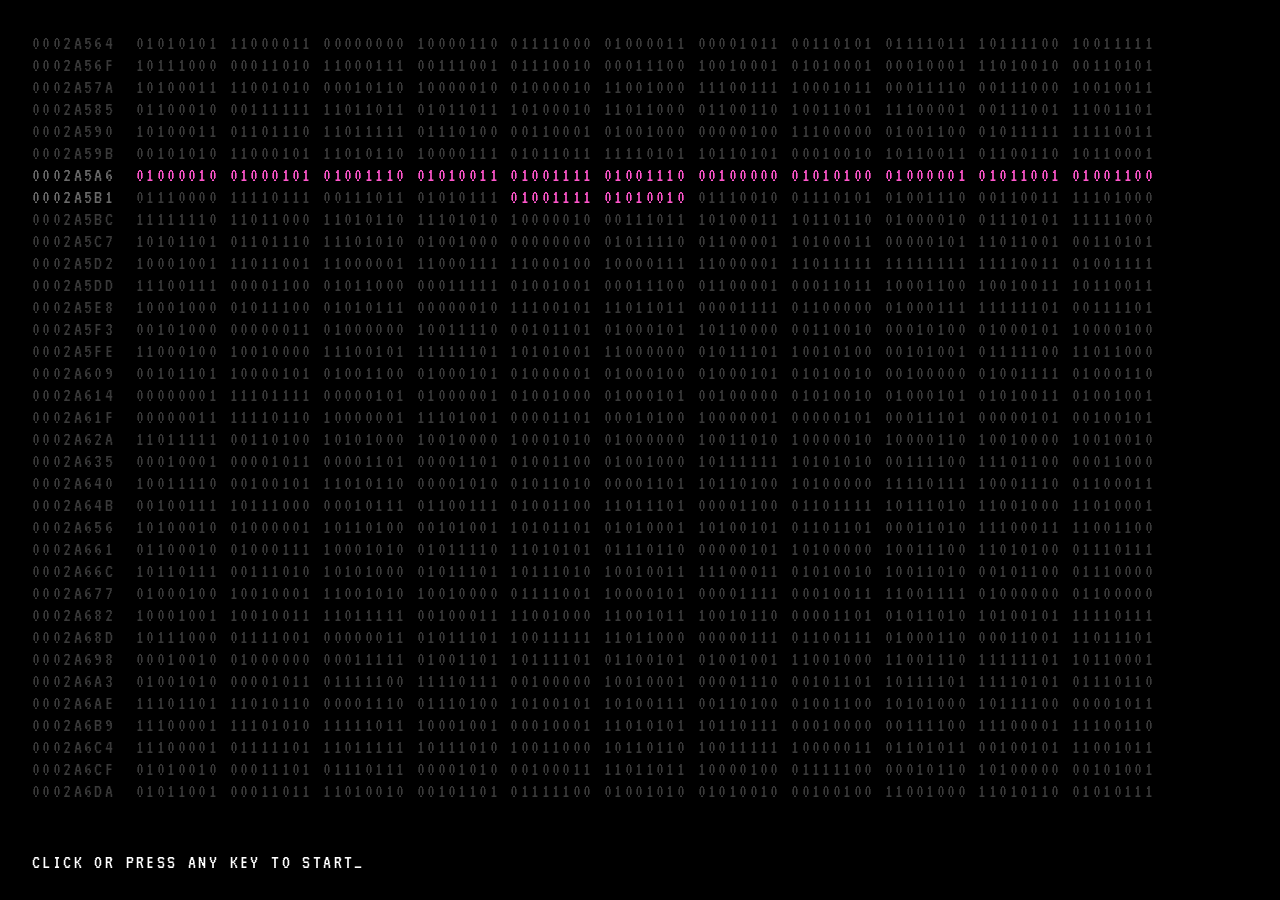
==== commit 28e0119e: "Phone layout redesign" ====
--- a/index.html
+++ b/index.html
@@ -13,7 +13,7 @@
 <link rel="preconnect" href="https://fonts.googleapis.com">
 <link rel="preconnect" href="https://fonts.gstatic.com" crossorigin>
 <link rel="stylesheet" href="https://fonts.googleapis.com/css2?family=Silkscreen:wght@400;700&family=VT323&display=swap">
-<link rel="stylesheet" href="assets/os.css?v=20261024205733">
+<link rel="stylesheet" href="assets/os.css?v=20261024215027">
 <script>
   // Set before the first paint so the boot screen covers the site from the start (no flash on reload).
   document.documentElement.classList.add('js');
@@ -298,6 +298,6 @@
           src="https://w.soundcloud.com/player/?url=https%3A//api.soundcloud.com/tracks/651380435&amp;auto_play=false&amp;hide_related=true&amp;show_comments=false&amp;visual=false"></iframe>
 <script src="https://w.soundcloud.com/player/api.js" defer></script>
 <script src="https://www.youtube.com/iframe_api" defer></script>
-<script src="assets/os.js?v=20261024210309" defer></script>
+<script src="assets/os.js?v=20261024214941" defer></script>
 </body>
 </html>
--- a/assets/os.css
+++ b/assets/os.css
@@ -446,41 +446,118 @@
 
 /* ---------- Phones and small tablets ---------- */
 
+/* ---------- Phones: a proper phone layout, not the desktop squeezed ---------- */
+
 @media (max-width: 820px) {
-  .js body { overflow: auto; }
-  :root { --bar: 72px; }
-  .menubar { gap: 10px; padding: 0 12px; background: linear-gradient(to bottom, rgba(0,0,0,.6), rgba(0,0,0,0)); }
+  :root { --bar: 62px; }
+  .js body { overflow: hidden; }
+
+  /* Header: name left, small socials right. */
+  .menubar { gap: 10px; padding: 0 14px; background: linear-gradient(to bottom, rgba(0,0,0,.65), rgba(0,0,0,0)); }
   .mb-menu { display: none; }
-  .mb-name { font-size: 30px; white-space: normal; line-height: .9; letter-spacing: 0.06em; }
+  .mb-name { font-size: 24px; letter-spacing: 0.08em; white-space: nowrap; }
   .mb-social { gap: 6px; }
-  .mb-social a { width: 34px; height: 34px; }
-  .mb-social a.imdb { width: 48px; }
-
-  .desktop {
-    display: flex;
-    flex-direction: column;
-    gap: 18px;
-    padding: calc(var(--bar) + 18px) 16px calc(var(--strip) + 24px);
-    min-height: 100vh;
+  .mb-social a { width: 32px; height: 32px; border-width: 1.5px; }
+  .mb-social a.imdb { width: 46px; }
+  .mb-social svg { width: 16px; height: 16px; }
+  .mb-social a.imdb svg { width: 38px; height: 19px; }
+
+  /* Home screen: the face stays visible; icons sit in a neat grid above a now-playing strip. */
+  .desktop { position: static; }
+  .icons {
+    position: fixed;
+    left: 12px; right: 12px; top: auto; bottom: 104px;
+    display: grid;
+    grid-template-columns: repeat(3, 1fr);
+    gap: 18px 0;
+    z-index: 6;
   }
-  .np, .icons, .strap { position: static; }
-  .mini { left: 8px; right: 8px; bottom: 8px; width: auto; }
-  .strap { order: 2; font-size: 30px; }
-  .icons { order: 3; }
   .icons li:nth-child(n) { transform: none; }
-  .icons li:nth-child(2) { transform: translate(4px, 10px); }
-  .icons li:nth-child(4) { transform: translate(-6px, 6px); }
-  .icons li:nth-child(6) { transform: translate(6px, -8px); }
-  .player { grid-template-columns: 96px 1fr; gap: 12px; }
-  .pl-title { font-size: 26px; }
-  .np { width: 100%; }
-  .icons { margin-top: auto; grid-template-columns: repeat(3, 1fr); gap: 12px 6px; }
-  .icon { width: 100%; }
-
-  .js .win { inset: calc(var(--bar) + 8px) 8px 8px 8px !important; width: auto !important; max-height: none; z-index: 900; }
-  .lede { font-size: 23px; }
-  .posters { grid-template-columns: repeat(2, 1fr); }
-  .logos { grid-template-columns: repeat(2, 1fr); }
+  .icon { width: 100%; padding: 4px 0; }
+  .icon img { width: 44px; height: 44px; }
+  .icon span { font-size: 12px; }
+
+  .np {
+    position: fixed;
+    left: 10px; right: 10px; top: auto; bottom: 10px;
+    width: auto;
+    display: grid;
+    grid-template-columns: 112px minmax(0, 1fr);
+    grid-template-rows: auto 1fr;
+    max-width: none;
+    overflow: hidden;
+    z-index: 7;
+    box-shadow: 3px 3px 0 rgba(0,0,0,.85);
+  }
+  .np-video { grid-column: 1; grid-row: 1 / span 2; width: 112px; aspect-ratio: 16 / 9; border-right: 2px solid #000; }
+  .np-bar { grid-column: 2; grid-row: 1; padding: 5px 8px; gap: 6px; min-width: 0; }
+  .np-title { min-width: 0; }
+  .np-label { display: none; }
+  .np-title { font-size: 15px; }
+  .np-controls { grid-column: 2; grid-row: 2; min-width: 0; border-top: 2px solid #000; padding: 4px 8px; font-size: 9px; }
+  .np-controls a { white-space: nowrap; }
+  .np-sound { padding: 3px 6px; }
+
+  .mini { left: 10px; right: 10px; bottom: 98px; width: auto; z-index: 8; }
+
+  /* Windows: full-height sheets under the header. */
+  .js .win {
+    inset: calc(var(--bar) + 4px) 6px 6px 6px !important;
+    width: auto !important;
+    max-height: none;
+    z-index: 900;
+    box-shadow: 3px 3px 0 rgba(0,0,0,.85);
+  }
+  .win-bar { height: 40px; }
+  .win-close { width: 28px; height: 28px; font-size: 16px; }
+  .win-bar h2 { font-size: 13px; }
+  .win-body { padding: 16px 16px 28px; }
+  .win h3 { font-size: 13px; margin: 20px 0 10px; }
+
+  /* About */
+  .bio .bio-lead { font-size: 23px; line-height: 1.15; }
+  .bio p { font-size: 19px; line-height: 1.3; }
+  .lede { font-size: 21px; }
+
+  /* Music: art beside the title, waveform and controls full width underneath. */
+  .player { display: block; padding: 12px; }
+  .pl-art { float: left; width: 72px; margin: 0 0 10px 0; }
+  .pl-title { font-size: 22px; }
+  .pl-sub { margin-bottom: 8px; font-size: 15px; }
+  .pl-main { display: block; }
+  .pl-now, .pl-title, .pl-sub { margin-left: 84px; }
+  .pl-wave { clear: both; height: 52px; margin-top: 4px; }
+  .pl-row { clear: both; }
+  .pl-row { gap: 6px; }
+  .pl-time { min-width: 36px; font-size: 16px; }
+  .track { font-size: 19px; grid-template-columns: 30px 1fr auto; padding: 8px 4px; }
+  .track .go { opacity: 1; width: 26px; height: 26px; }
+
+  /* Work */
+  .posters { grid-template-columns: repeat(2, 1fr); gap: 14px 12px; }
+  .poster figcaption { font-size: 17px; }
+  .poster figcaption span { font-size: 14px; }
+  .collabs { grid-template-columns: repeat(2, 1fr); }
+  .collab { min-height: 70px; padding: 12px 10px; }
+  .collab img { max-height: 28px; }
+  .collab span { font-size: 17px; }
+
+  /* Contact */
+  .contacts { gap: 12px; }
+  .contact { padding: 14px 16px 16px; }
+  .c-name { font-size: 22px; }
+  .contact dl { grid-template-columns: 62px 1fr; gap: 6px 8px; }
+  .contact dd { font-size: 15px; }
+
+  /* Intro */
+  .boot { padding: 20px 16px; }
+  .boot-log { font-size: 14px; letter-spacing: 0.06em; }
+  .boot-prompt-fixed { left: 16px; bottom: 22px; font-size: 16px; }
+}
+
+/* Touch screens can't hover, so posters show as they are. */
+@media (hover: none) {
+  .posters .poster-img canvas { display: none; }
 }
 
 @media (hover: none) {
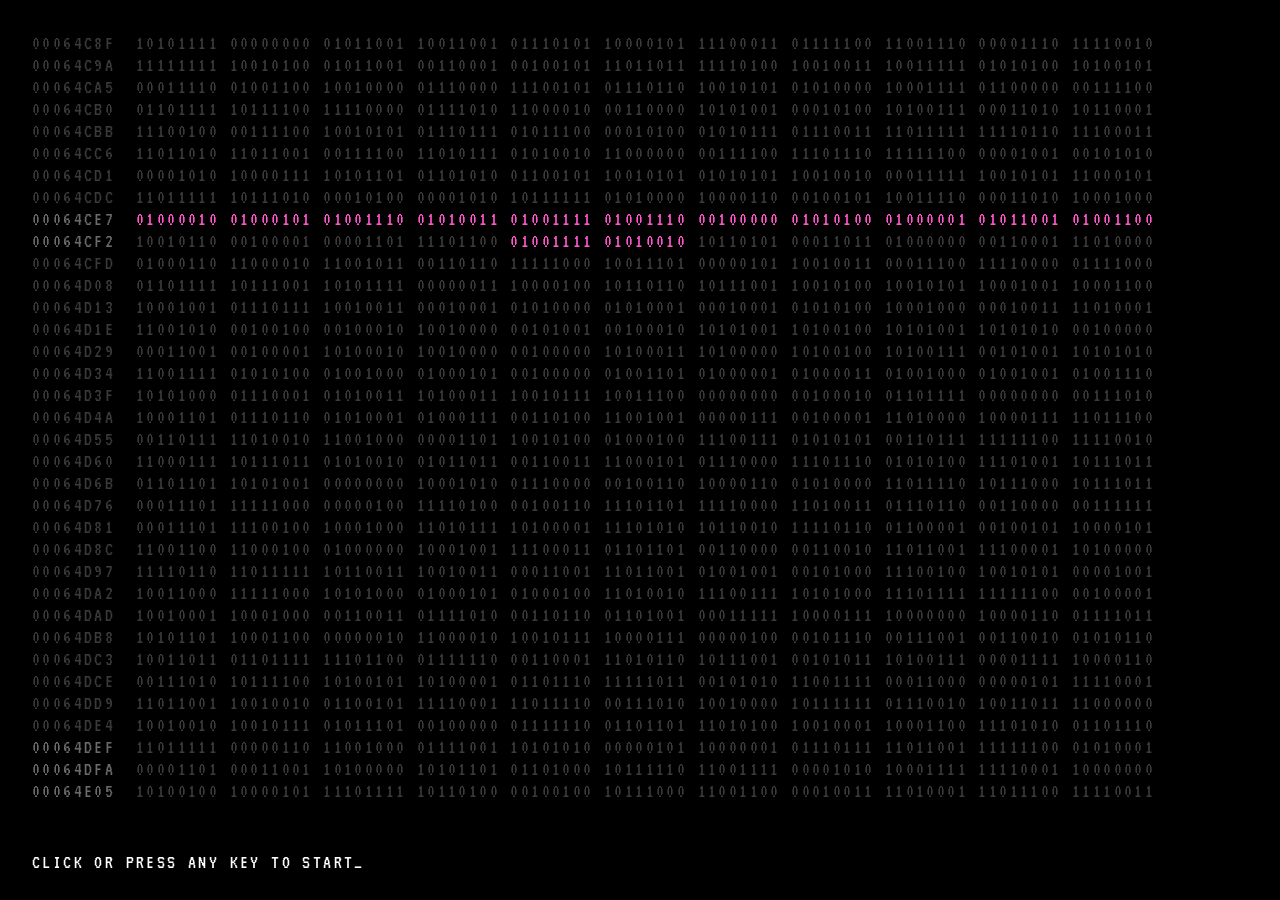
==== commit 211f4d11: "Phone updates" ====
--- a/index.html
+++ b/index.html
@@ -13,7 +13,7 @@
 <link rel="preconnect" href="https://fonts.googleapis.com">
 <link rel="preconnect" href="https://fonts.gstatic.com" crossorigin>
 <link rel="stylesheet" href="https://fonts.googleapis.com/css2?family=Silkscreen:wght@400;700&family=VT323&display=swap">
-<link rel="stylesheet" href="assets/os.css?v=20261024215027">
+<link rel="stylesheet" href="assets/os.css?v=20261024215442">
 <script>
   // Set before the first paint so the boot screen covers the site from the start (no flash on reload).
   document.documentElement.classList.add('js');
@@ -298,6 +298,6 @@
           src="https://w.soundcloud.com/player/?url=https%3A//api.soundcloud.com/tracks/651380435&amp;auto_play=false&amp;hide_related=true&amp;show_comments=false&amp;visual=false"></iframe>
 <script src="https://w.soundcloud.com/player/api.js" defer></script>
 <script src="https://www.youtube.com/iframe_api" defer></script>
-<script src="assets/os.js?v=20261024214941" defer></script>
+<script src="assets/os.js?v=20261024215442" defer></script>
 </body>
 </html>
--- a/assets/os.css
+++ b/assets/os.css
@@ -52,7 +52,7 @@
 
 /* ---------- Background ---------- */
 
-.bg { position: fixed; inset: 0; width: 100%; height: 100%; z-index: 0; background: var(--pink); image-rendering: pixelated; }
+.bg { position: fixed; inset: 0; width: 100%; height: 100%; z-index: 0; background: var(--pink); image-rendering: pixelated; touch-action: none; }
 
 /* ---------- Boot ---------- */
 
@@ -270,7 +270,7 @@
 
 /* About */
 .portrait { position: relative; margin: 0; border: 2px solid #000; background: #000; }
-.portrait canvas { position: absolute; inset: 0; width: 100%; height: 100%; touch-action: pan-y; }
+.portrait canvas { position: absolute; inset: 0; width: 100%; height: 100%; touch-action: none; }
 .portrait img { filter: grayscale(1); }
 .bio { max-width: 84ch; margin-top: 24px; font-family: var(--vt); }
 .bio p { margin: 0 0 16px; font-size: 23px; line-height: 1.35; letter-spacing: 0.01em; }
@@ -466,10 +466,10 @@
   .desktop { position: static; }
   .icons {
     position: fixed;
-    left: 12px; right: 12px; top: auto; bottom: 104px;
+    left: 18px; right: 18px; top: auto; bottom: max(40px, 7vh);
     display: grid;
     grid-template-columns: repeat(3, 1fr);
-    gap: 18px 0;
+    gap: max(34px, 6vh) 12px;
     z-index: 6;
   }
   .icons li:nth-child(n) { transform: none; }
@@ -477,7 +477,8 @@
   .icon img { width: 44px; height: 44px; }
   .icon span { font-size: 12px; }
 
-  .np {
+  .np { display: none !important; }
+  .np-unused {
     position: fixed;
     left: 10px; right: 10px; top: auto; bottom: 10px;
     width: auto;
@@ -498,7 +499,7 @@
   .np-controls a { white-space: nowrap; }
   .np-sound { padding: 3px 6px; }
 
-  .mini { left: 10px; right: 10px; bottom: 98px; width: auto; z-index: 8; }
+  .mini { left: 10px; right: 10px; bottom: 10px; width: auto; z-index: 8; }
 
   /* Windows: full-height sheets under the header. */
   .js .win {
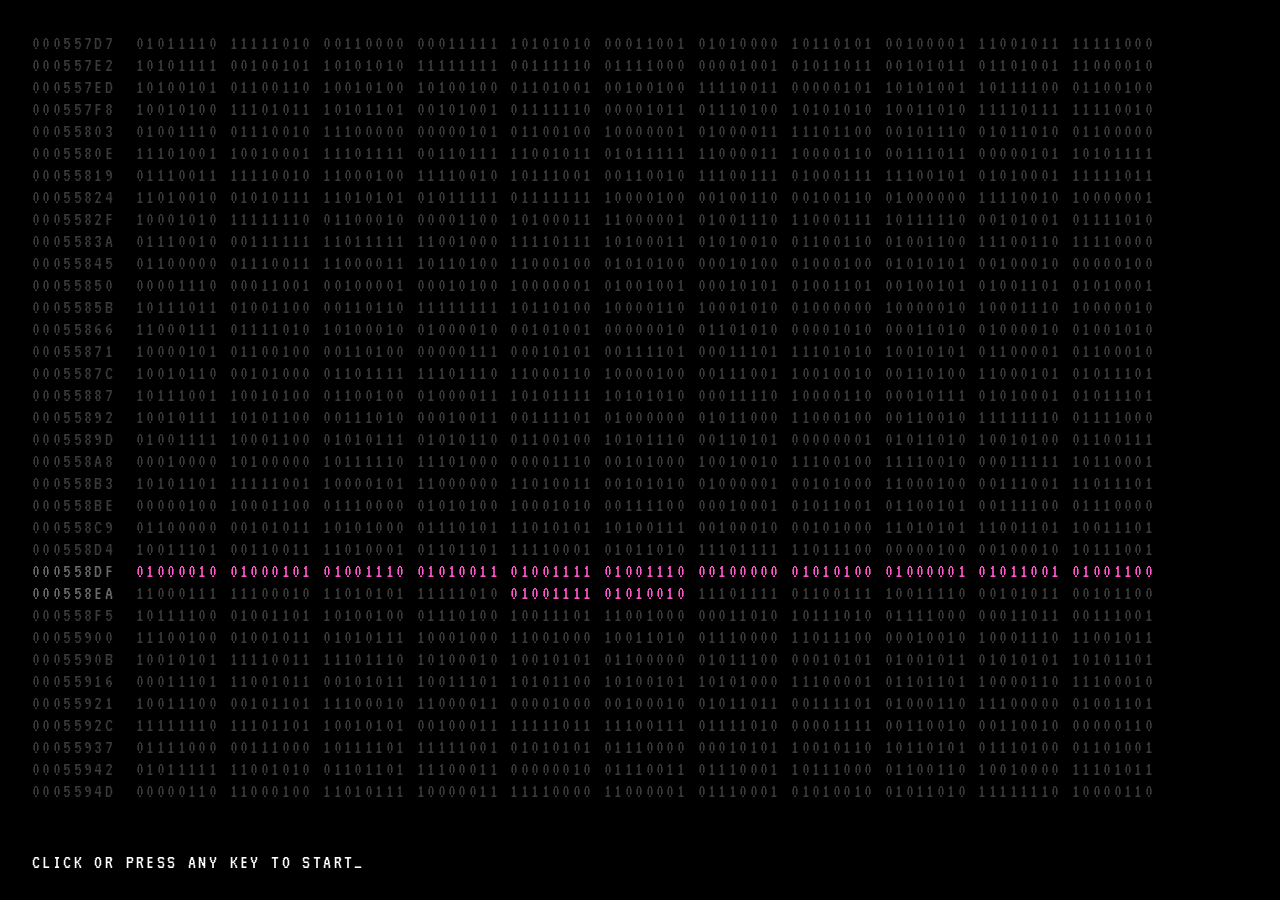
==== commit 6abc3972: "Link preview image and clean titles" ====
--- a/index.html
+++ b/index.html
@@ -4,8 +4,18 @@
 <meta charset="utf-8">
 <meta name="viewport" content="width=device-width, initial-scale=1">
 <title>BENSON TAYLOR</title>
-<meta name="description" content="Benson Taylor — British composer, record producer, technologist and businessman, working between his studios in Tuscany and Los Angeles.">
+<meta name="description" content="British composer, record producer, technologist and businessman.">
 <meta name="theme-color" content="#ff56cc">
+<meta property="og:type" content="website">
+<meta property="og:url" content="https://bensontaylor.com/">
+<meta property="og:title" content="BENSON TAYLOR">
+<meta property="og:description" content="British composer, record producer, technologist and businessman.">
+<meta property="og:image" content="https://bensontaylor.com/assets/img/share.jpg">
+<meta property="og:image:width" content="1200">
+<meta property="og:image:height" content="630">
+<meta name="twitter:card" content="summary_large_image">
+<meta name="twitter:title" content="BENSON TAYLOR">
+<meta name="twitter:image" content="https://bensontaylor.com/assets/img/share.jpg">
 <link rel="canonical" href="https://bensontaylor.com/">
 <link rel="icon" href="assets/img/icon-32.png" sizes="32x32">
 <link rel="icon" href="assets/img/icon-192.png" sizes="192x192">
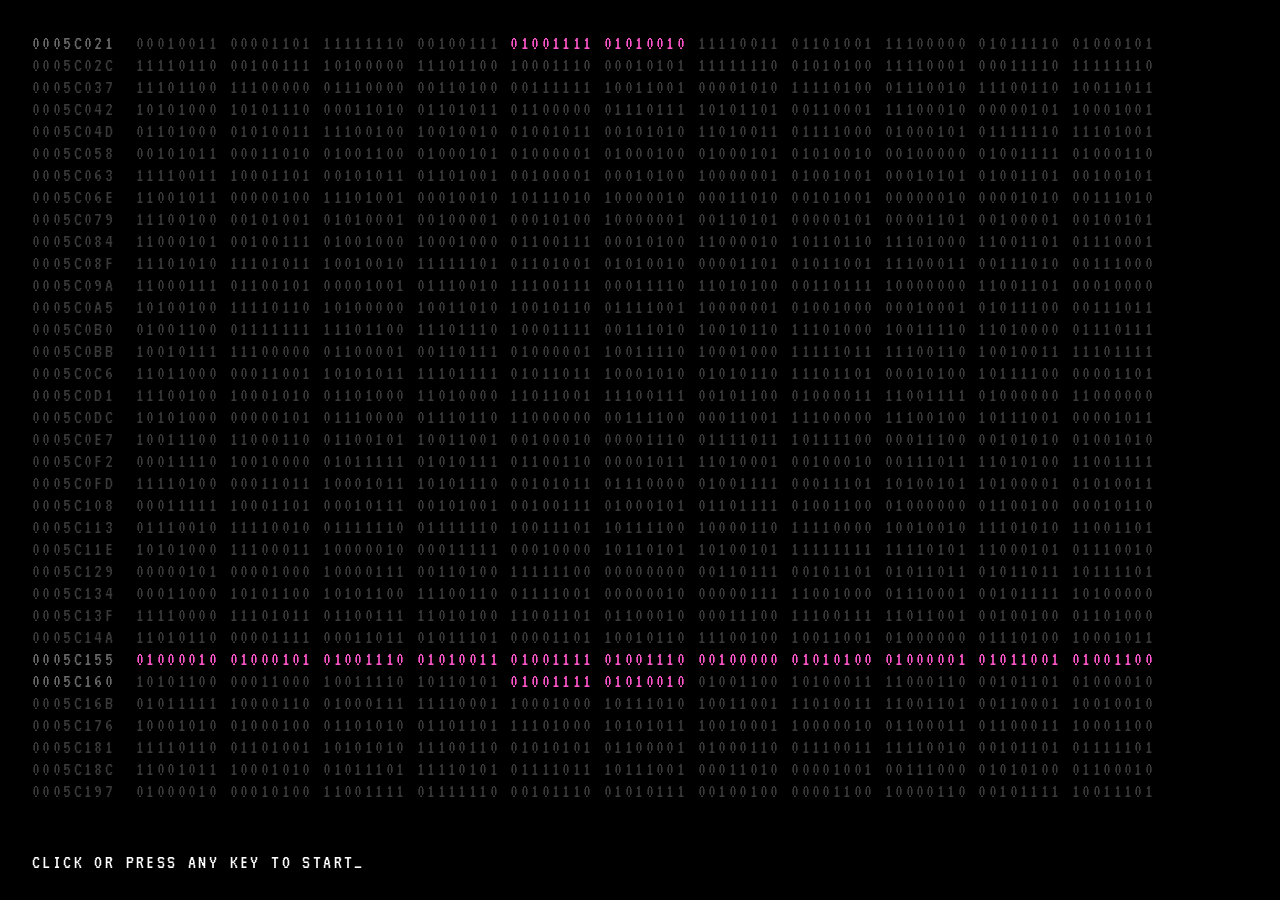
==== commit 5f5cdd3d: "Reopened windows start at the top" ====
--- a/index.html
+++ b/index.html
@@ -308,6 +308,6 @@
           src="https://w.soundcloud.com/player/?url=https%3A//api.soundcloud.com/tracks/651380435&amp;auto_play=false&amp;hide_related=true&amp;show_comments=false&amp;visual=false"></iframe>
 <script src="https://w.soundcloud.com/player/api.js" defer></script>
 <script src="https://www.youtube.com/iframe_api" defer></script>
-<script src="assets/os.js?v=20261024215442" defer></script>
+<script src="assets/os.js?v=20261024215808" defer></script>
 </body>
 </html>
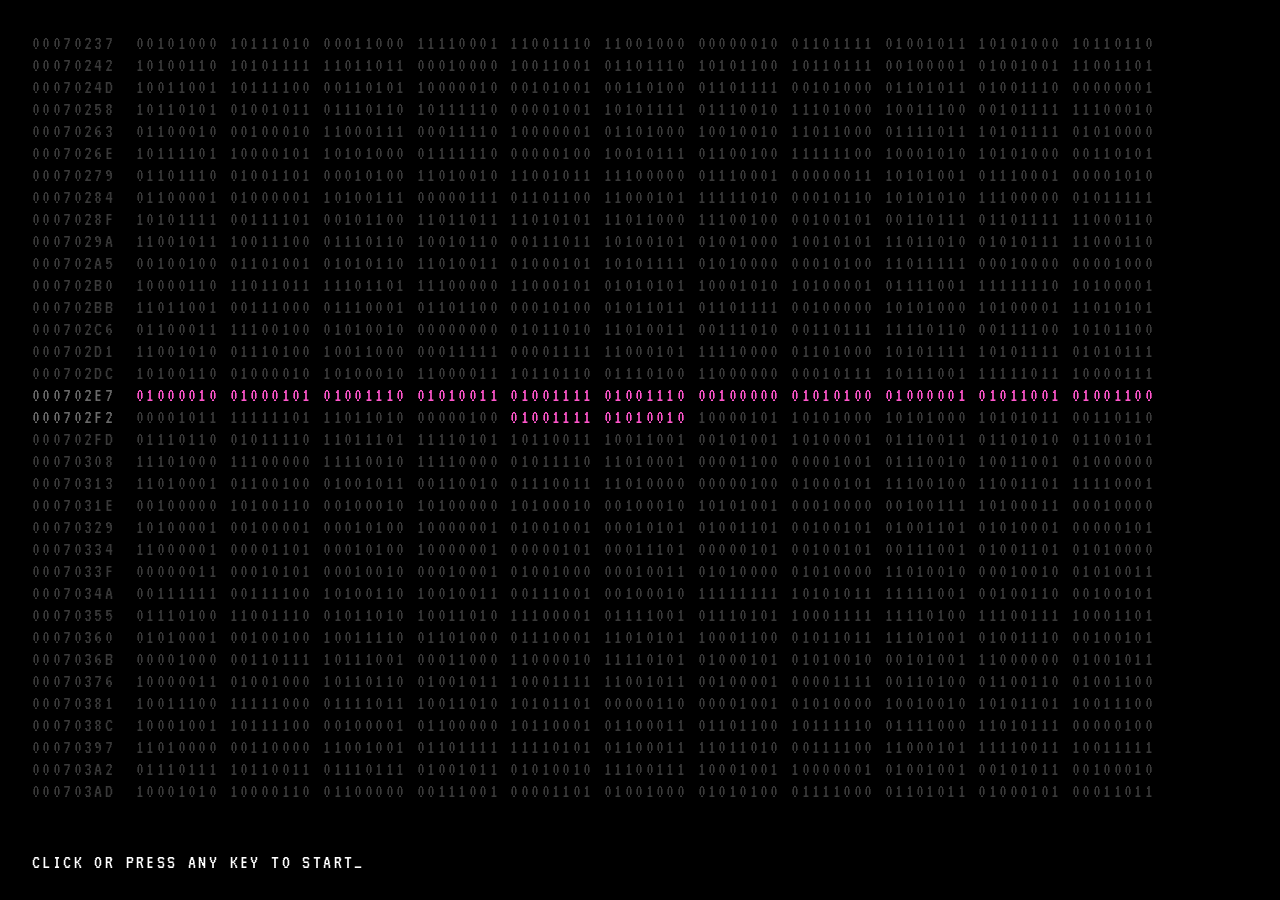
==== commit c6a13c81: "Phones: menu instead of icons, bigger name" ====
--- a/index.html
+++ b/index.html
@@ -23,7 +23,7 @@
 <link rel="preconnect" href="https://fonts.googleapis.com">
 <link rel="preconnect" href="https://fonts.gstatic.com" crossorigin>
 <link rel="stylesheet" href="https://fonts.googleapis.com/css2?family=Silkscreen:wght@400;700&family=VT323&display=swap">
-<link rel="stylesheet" href="assets/os.css?v=20261024215442">
+<link rel="stylesheet" href="assets/os.css?v=20261024220000">
 <script>
   // Set before the first paint so the boot screen covers the site from the start (no flash on reload).
   document.documentElement.classList.add('js');
@@ -50,6 +50,7 @@
     <a href="#contact" data-open="contact">CONTACT</a>
     <a href="#radio" data-open="radio">RADIO</a>
   </nav>
+  <button class="mb-burger" id="mb-burger" aria-expanded="false" aria-controls="mmenu">MENU</button>
   <div class="mb-social">
     <a href="https://www.instagram.com/_bensontaylor/" target="_blank" rel="noopener" aria-label="Instagram" title="Instagram">
       <svg viewBox="0 0 24 24" aria-hidden="true"><rect x="2.5" y="2.5" width="19" height="19" rx="5.5" fill="none" stroke="currentColor" stroke-width="2.2"/><circle cx="12" cy="12" r="4.4" fill="none" stroke="currentColor" stroke-width="2.2"/><circle cx="17.6" cy="6.4" r="1.4" fill="currentColor"/></svg>
@@ -62,6 +63,28 @@
     </a>
   </div>
 </header>
+
+<!-- Phone menu -->
+<nav class="mmenu" id="mmenu" aria-label="Menu" hidden>
+  <a href="#new-music" data-open="new-music">NEW MUSIC</a>
+  <a href="#about" data-open="about">ABOUT</a>
+  <a href="#music" data-open="music">MUSIC</a>
+  <a href="#work" data-open="work">WORK</a>
+  <a href="#contact" data-open="contact">CONTACT</a>
+  <a href="#radio" data-open="radio">RADIO</a>
+  <div class="mmenu-social">
+    <a href="https://www.instagram.com/_bensontaylor/" target="_blank" rel="noopener" aria-label="Instagram" title="Instagram">
+      <svg viewBox="0 0 24 24" aria-hidden="true"><rect x="2.5" y="2.5" width="19" height="19" rx="5.5" fill="none" stroke="currentColor" stroke-width="2.2"/><circle cx="12" cy="12" r="4.4" fill="none" stroke="currentColor" stroke-width="2.2"/><circle cx="17.6" cy="6.4" r="1.4" fill="currentColor"/></svg>
+    </a>
+    <a class="imdb" href="https://www.imdb.com/name/nm3892603/" target="_blank" rel="noopener" aria-label="IMDb" title="IMDb">
+      <svg viewBox="0 0 48 24" aria-hidden="true"><text x="24" y="18" text-anchor="middle" font-family="Arial Black, Arial, sans-serif" font-weight="900" font-size="16" letter-spacing="-0.5" fill="currentColor">IMDb</text></svg>
+    </a>
+    <a href="https://twitter.com/_bensontaylor" target="_blank" rel="noopener" aria-label="X" title="X">
+      <svg viewBox="0 0 24 24" aria-hidden="true"><path fill="currentColor" d="M18.244 2.25h3.308l-7.227 8.26 8.502 11.24H16.17l-5.214-6.817L4.99 21.75H1.68l7.73-8.835L1.254 2.25H8.08l4.713 6.231zm-1.161 17.52h1.833L7.084 4.126H5.117z"/></svg>
+    </a>
+  </div>
+</nav>
+
 
 <main class="desktop" id="content">
 
@@ -308,6 +331,6 @@
           src="https://w.soundcloud.com/player/?url=https%3A//api.soundcloud.com/tracks/651380435&amp;auto_play=false&amp;hide_related=true&amp;show_comments=false&amp;visual=false"></iframe>
 <script src="https://w.soundcloud.com/player/api.js" defer></script>
 <script src="https://www.youtube.com/iframe_api" defer></script>
-<script src="assets/os.js?v=20261024215808" defer></script>
+<script src="assets/os.js?v=20261024220000" defer></script>
 </body>
 </html>
--- a/assets/os.css
+++ b/assets/os.css
@@ -446,6 +446,8 @@
 
 /* ---------- Phones and small tablets ---------- */
 
+.mb-burger, .mmenu { display: none; }
+
 /* ---------- Phones: a proper phone layout, not the desktop squeezed ---------- */
 
 @media (max-width: 820px) {
@@ -455,7 +457,46 @@
   /* Header: name left, small socials right. */
   .menubar { gap: 10px; padding: 0 14px; background: linear-gradient(to bottom, rgba(0,0,0,.65), rgba(0,0,0,0)); }
   .mb-menu { display: none; }
-  .mb-name { font-size: 24px; letter-spacing: 0.08em; white-space: nowrap; }
+  .mb-name { font-size: clamp(30px, 9.4vw, 40px); letter-spacing: 0.06em; white-space: nowrap; }
+  .mb-social { display: none; }
+  .icons { display: none !important; }
+  .mb-burger {
+    display: block;
+    margin-left: auto;
+    padding: 6px 10px;
+    font: 20px/1 var(--vt);
+    letter-spacing: 0.12em;
+    color: #fff;
+    border: 2px solid #fff;
+    background: rgba(0,0,0,.3);
+    box-shadow: 2px 2px 0 #000;
+  }
+  .mb-burger[aria-expanded="true"] { background: var(--pink); color: #000; border-color: #000; }
+  .mmenu:not([hidden]) {
+    display: flex;
+    flex-direction: column;
+    position: fixed;
+    top: calc(var(--bar) + 4px); left: 6px; right: 6px;
+    z-index: 950;
+    padding: 10px 0 14px;
+    background: #000;
+    border: 2px solid #000;
+    box-shadow: 3px 3px 0 rgba(0,0,0,.85);
+    animation: win-in .2s steps(4);
+  }
+  .mmenu a[data-open] {
+    padding: 12px 22px;
+    font: 36px/1 var(--vt);
+    letter-spacing: 0.1em;
+    color: #fff;
+    text-decoration: none;
+  }
+  .mmenu a[data-open]:active, .mmenu a[data-open].here { color: var(--pink); }
+  .mmenu-social { display: flex; gap: 10px; padding: 14px 22px 4px; border-top: 1px solid #333; margin-top: 8px; }
+  .mmenu-social a { display: grid; place-items: center; width: 44px; height: 44px; color: #fff; border: 1.5px solid #fff; }
+  .mmenu-social a.imdb { width: 64px; }
+  .mmenu-social svg { width: 22px; height: 22px; }
+  .mmenu-social a.imdb svg { width: 52px; height: 26px; }
   .mb-social { gap: 6px; }
   .mb-social a { width: 32px; height: 32px; border-width: 1.5px; }
   .mb-social a.imdb { width: 46px; }
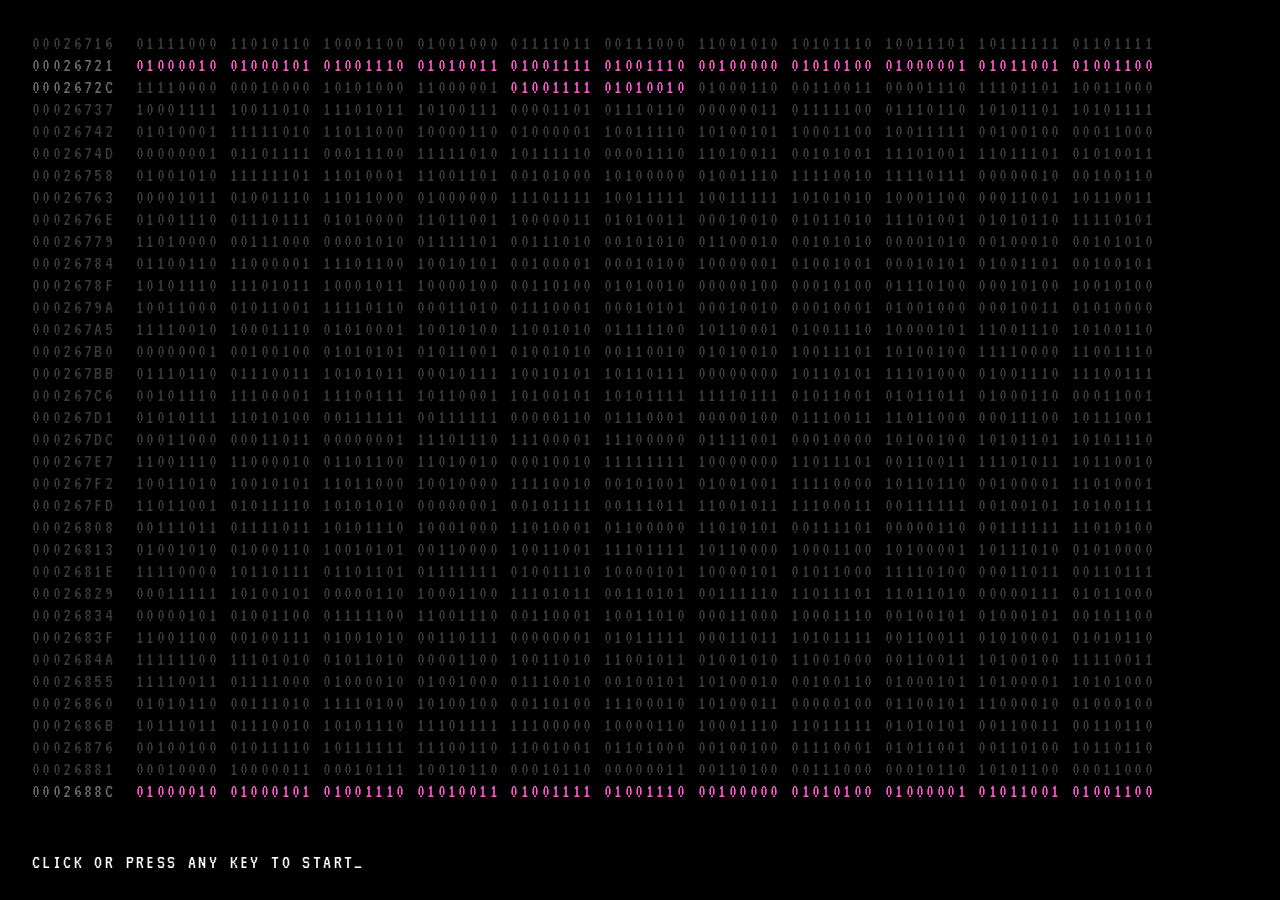
==== commit d5cc558a: "Share image is the front-page portrait" ====
--- a/index.html
+++ b/index.html
@@ -10,12 +10,12 @@
 <meta property="og:url" content="https://bensontaylor.com/">
 <meta property="og:title" content="BENSON TAYLOR">
 <meta property="og:description" content="British composer, record producer, technologist and businessman.">
-<meta property="og:image" content="https://bensontaylor.com/assets/img/share.jpg">
+<meta property="og:image" content="https://bensontaylor.com/assets/img/share.jpg?v=2">
 <meta property="og:image:width" content="1200">
 <meta property="og:image:height" content="630">
 <meta name="twitter:card" content="summary_large_image">
 <meta name="twitter:title" content="BENSON TAYLOR">
-<meta name="twitter:image" content="https://bensontaylor.com/assets/img/share.jpg">
+<meta name="twitter:image" content="https://bensontaylor.com/assets/img/share.jpg?v=2">
 <link rel="canonical" href="https://bensontaylor.com/">
 <link rel="icon" href="assets/img/icon-32.png" sizes="32x32">
 <link rel="icon" href="assets/img/icon-192.png" sizes="192x192">
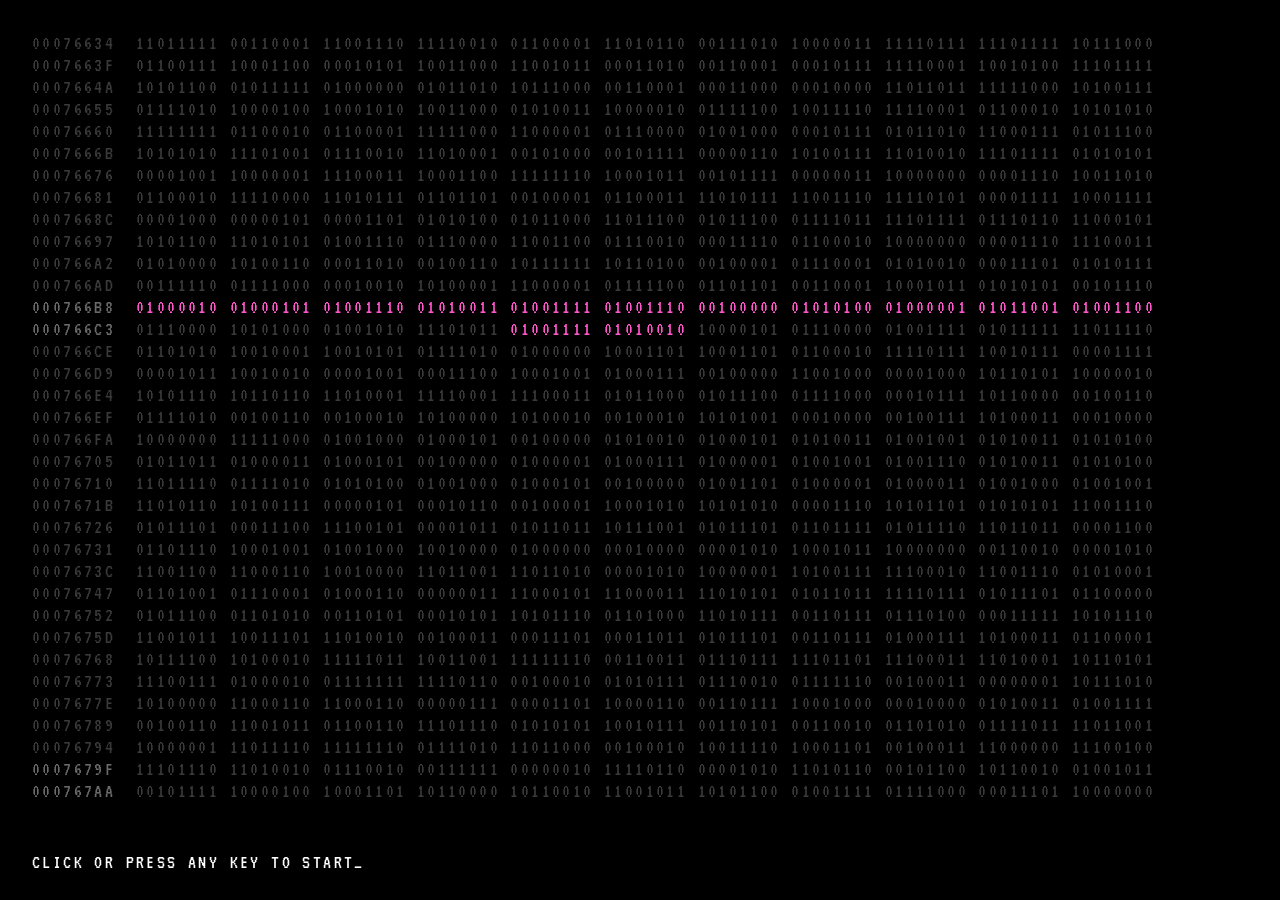
==== commit b7dd4686: "Phone windows fit their content; entrepreneur" ====
--- a/index.html
+++ b/index.html
@@ -4,12 +4,12 @@
 <meta charset="utf-8">
 <meta name="viewport" content="width=device-width, initial-scale=1">
 <title>BENSON TAYLOR</title>
-<meta name="description" content="British composer, record producer, technologist and businessman.">
+<meta name="description" content="British composer, record producer, technologist and entrepreneur.">
 <meta name="theme-color" content="#ff56cc">
 <meta property="og:type" content="website">
 <meta property="og:url" content="https://bensontaylor.com/">
 <meta property="og:title" content="BENSON TAYLOR">
-<meta property="og:description" content="British composer, record producer, technologist and businessman.">
+<meta property="og:description" content="British composer, record producer, technologist and entrepreneur.">
 <meta property="og:image" content="https://bensontaylor.com/assets/img/share.jpg?v=2">
 <meta property="og:image:width" content="1200">
 <meta property="og:image:height" content="630">
@@ -23,7 +23,7 @@
 <link rel="preconnect" href="https://fonts.googleapis.com">
 <link rel="preconnect" href="https://fonts.gstatic.com" crossorigin>
 <link rel="stylesheet" href="https://fonts.googleapis.com/css2?family=Silkscreen:wght@400;700&family=VT323&display=swap">
-<link rel="stylesheet" href="assets/os.css?v=20261024220000">
+<link rel="stylesheet" href="assets/os.css?v=20261024220427">
 <script>
   // Set before the first paint so the boot screen covers the site from the start (no flash on reload).
   document.documentElement.classList.add('js');
@@ -132,7 +132,7 @@
         <canvas aria-hidden="true"></canvas>
       </figure>
       <div class="bio">
-        <p class="bio-lead">Benson Taylor is a British composer, record producer, technologist and businessman, working between his studios in Tuscany and Los Angeles, where his orchestral and experimental synthesis backgrounds unite.</p>
+        <p class="bio-lead">Benson Taylor is a British composer, record producer, technologist and entrepreneur, working between his studios in Tuscany and Los Angeles, where his orchestral and experimental synthesis backgrounds unite.</p>
         <p>David Bowie’s publishing company signed Benson in his early twenties and he has since carved out an incredible career writing and producing music. He is an alumnus of the University of California, Los Angeles.</p>
         <p>Benson’s music is heard in Netflix’s <i>Orange Is the New Black</i>, <i>Suits</i>, <i>Grey’s Anatomy</i>, <i>Ray Donovan</i>, <i>The Big Bang Theory</i> and <i>13 Reasons Why</i>. He recently scored Paul Leyden’s <i>Chick Fight</i>, an Amazon Original starring Malin Akerman, Bella Thorne and Alec Baldwin. In addition to the score, he also co-wrote and produced original songs for the film with Grammy-nominated Bones UK.</p>
         <p>In 2018 he wrote the soundtrack for the film adaptation of the notable Martin Amis thriller <i>London Fields</i>, directed by Mathew Cullen and starring Billy Bob Thornton, Amber Heard, Jason Isaacs, Jim Sturgess, Cara Delevingne and Johnny Depp.</p>
--- a/assets/os.css
+++ b/assets/os.css
@@ -544,9 +544,10 @@
 
   /* Windows: full-height sheets under the header. */
   .js .win {
-    inset: calc(var(--bar) + 4px) 6px 6px 6px !important;
+    inset: calc(var(--bar) + 4px) 6px auto 6px !important;
     width: auto !important;
-    max-height: none;
+    max-height: calc(100vh - var(--bar) - 10px);
+    max-height: calc(100svh - var(--bar) - 10px);
     z-index: 900;
     box-shadow: 3px 3px 0 rgba(0,0,0,.85);
   }
